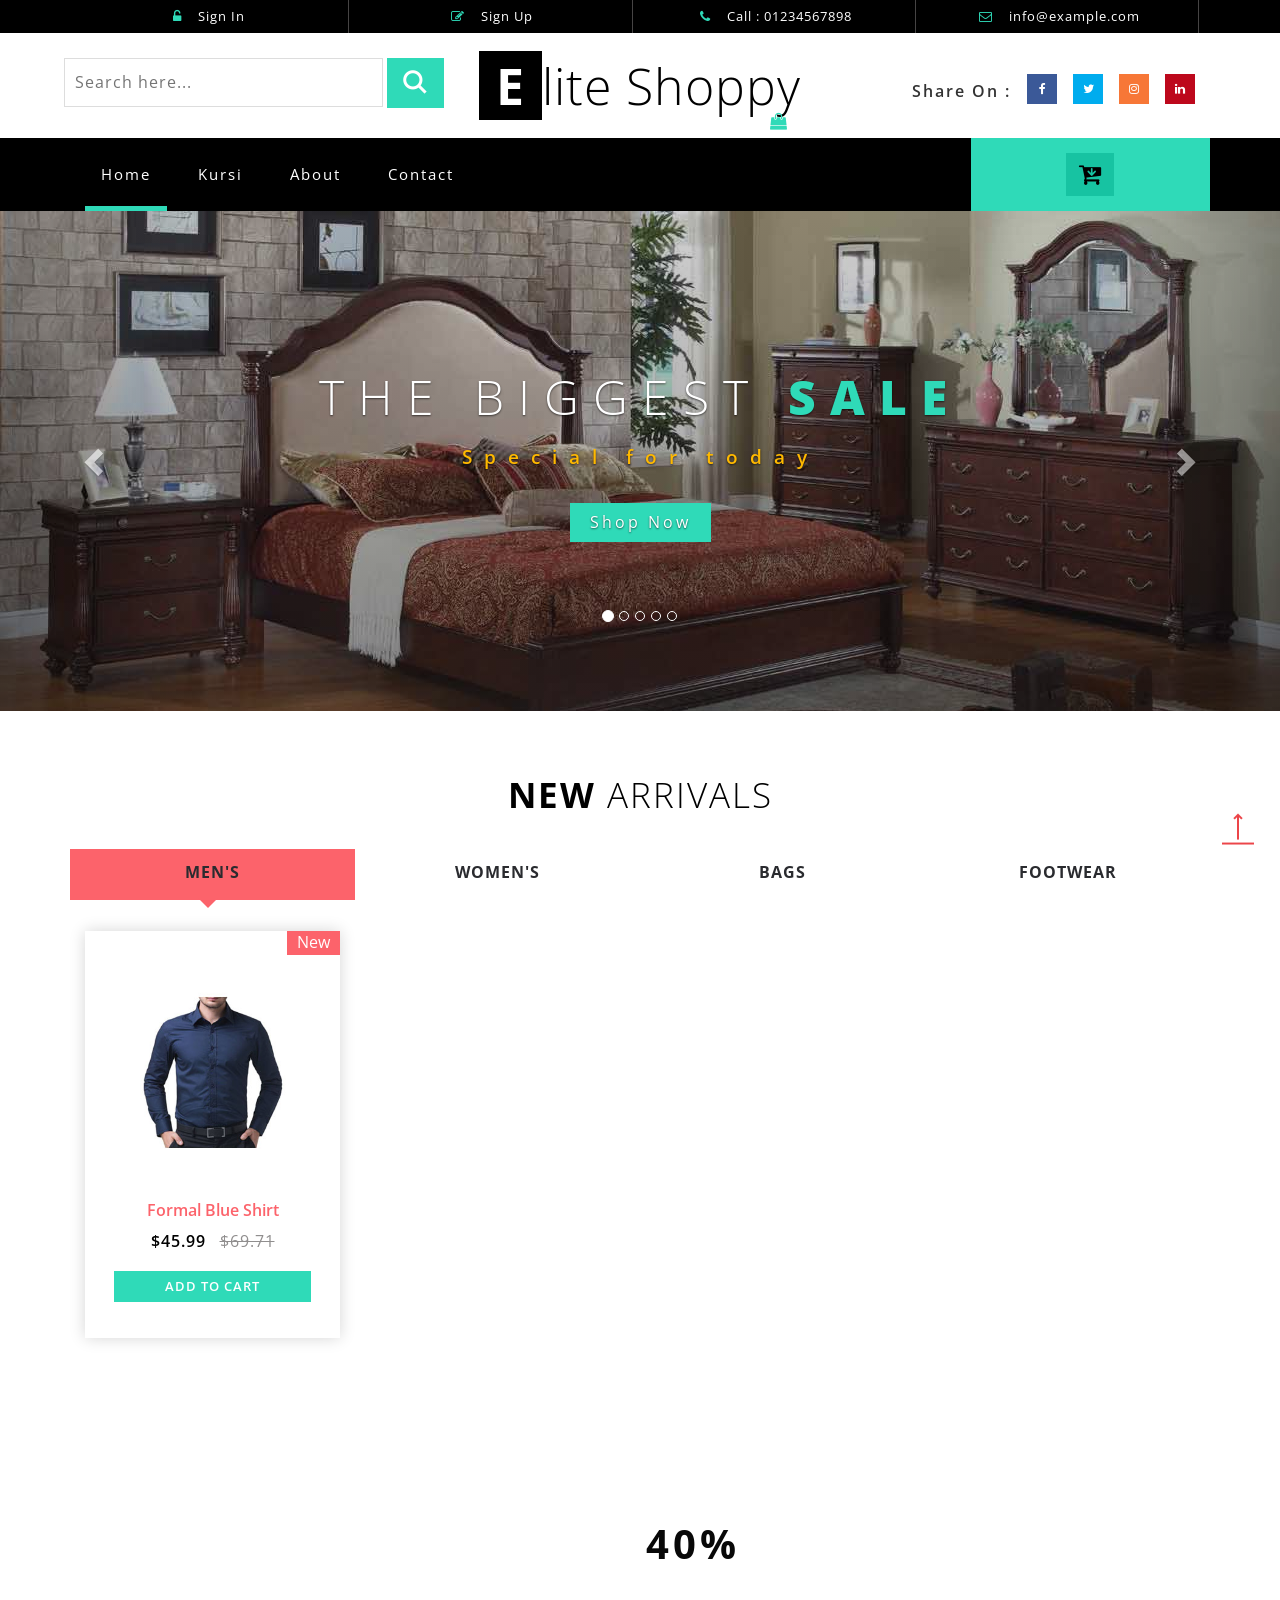
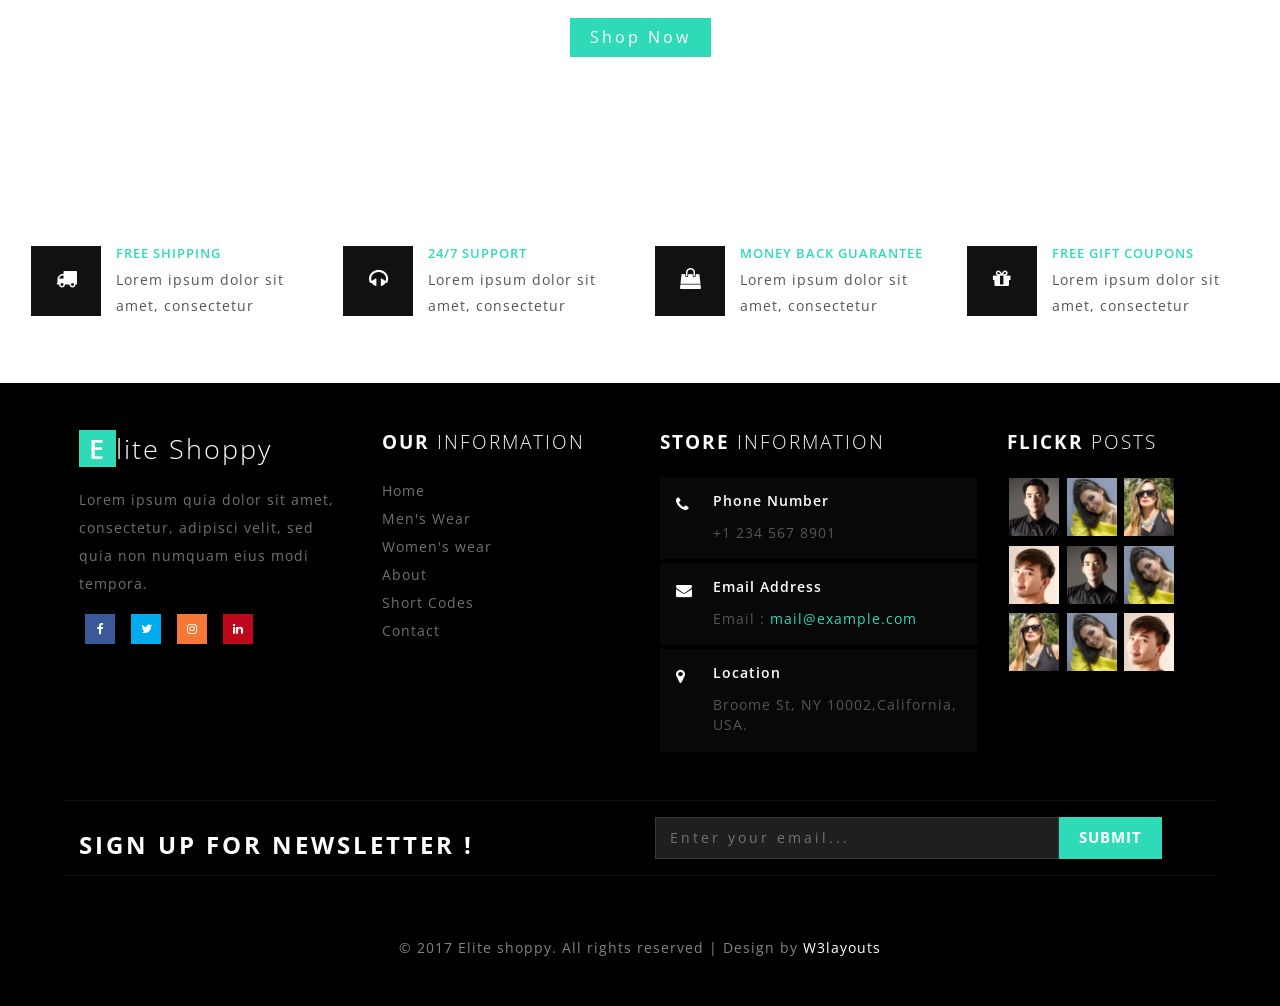
==== assets/depan/index.html @ 62bbe668 "ecommerce" ====
<!--
Author: W3layouts
Author URL: http://w3layouts.com
License: Creative Commons Attribution 3.0 Unported
License URL: http://creativecommons.org/licenses/by/3.0/
-->
<!DOCTYPE html>
<html>
<head>
<title>Elite Shoppy an Ecommerce Online Shopping Category Flat Bootstrap Responsive Website Template | Home :: w3layouts</title>
<!--/tags -->
<meta name="viewport" content="width=device-width, initial-scale=1">
<meta http-equiv="Content-Type" content="text/html; charset=utf-8" />
<meta name="keywords" content="Elite Shoppy Responsive web template, Bootstrap Web Templates, Flat Web Templates, Android Compatible web template, 
Smartphone Compatible web template, free webdesigns for Nokia, Samsung, LG, SonyEricsson, Motorola web design" />
<script type="application/x-javascript"> addEventListener("load", function() { setTimeout(hideURLbar, 0); }, false);
		function hideURLbar(){ window.scrollTo(0,1); } </script>
<!--//tags -->
<link href="css/bootstrap.css" rel="stylesheet" type="text/css" media="all" />
<link href="css/style.css" rel="stylesheet" type="text/css" media="all" />
<link href="css/font-awesome.css" rel="stylesheet"> 
<link href="css/easy-responsive-tabs.css" rel='stylesheet' type='text/css'/>
<!-- //for bootstrap working -->
<link href="//fonts.googleapis.com/css?family=Open+Sans:300,300i,400,400i,600,600i,700,700i,800" rel="stylesheet">
<link href='//fonts.googleapis.com/css?family=Lato:400,100,100italic,300,300italic,400italic,700,900,900italic,700italic' rel='stylesheet' type='text/css'>
</head>
<body>
<!-- header -->
<div class="header" id="home">
	<div class="container">
		<ul>
		    <li> <a href="#" data-toggle="modal" data-target="#myModal"><i class="fa fa-unlock-alt" aria-hidden="true"></i> Sign In </a></li>
			<li> <a href="#" data-toggle="modal" data-target="#myModal2"><i class="fa fa-pencil-square-o" aria-hidden="true"></i> Sign Up </a></li>
			<li><i class="fa fa-phone" aria-hidden="true"></i> Call : 01234567898</li>
			<li><i class="fa fa-envelope-o" aria-hidden="true"></i> <a href="mailto:info@example.com">info@example.com</a></li>
		</ul>
	</div>
</div>
<!-- //header -->
<!-- header-bot -->
<div class="header-bot">
	<div class="header-bot_inner_wthreeinfo_header_mid">
		<div class="col-md-4 header-middle">
			<form action="#" method="post">
					<input type="search" name="search" placeholder="Search here..." required="">
					<input type="submit" value=" ">
				<div class="clearfix"></div>
			</form>
		</div>
		<!-- header-bot -->
			<div class="col-md-4 logo_agile">
				<h1><a href="index.html"><span>E</span>lite Shoppy <i class="fa fa-shopping-bag top_logo_agile_bag" aria-hidden="true"></i></a></h1>
			</div>
        <!-- header-bot -->
		<div class="col-md-4 agileits-social top_content">
						<ul class="social-nav model-3d-0 footer-social w3_agile_social">
						                                   <li class="share">Share On : </li>
															<li><a href="#" class="facebook">
																  <div class="front"><i class="fa fa-facebook" aria-hidden="true"></i></div>
																  <div class="back"><i class="fa fa-facebook" aria-hidden="true"></i></div></a></li>
															<li><a href="#" class="twitter"> 
																  <div class="front"><i class="fa fa-twitter" aria-hidden="true"></i></div>
																  <div class="back"><i class="fa fa-twitter" aria-hidden="true"></i></div></a></li>
															<li><a href="#" class="instagram">
																  <div class="front"><i class="fa fa-instagram" aria-hidden="true"></i></div>
																  <div class="back"><i class="fa fa-instagram" aria-hidden="true"></i></div></a></li>
															<li><a href="#" class="pinterest">
																  <div class="front"><i class="fa fa-linkedin" aria-hidden="true"></i></div>
																  <div class="back"><i class="fa fa-linkedin" aria-hidden="true"></i></div></a></li>
														</ul>



		</div>
		<div class="clearfix"></div>
	</div>
</div>
<!-- //header-bot -->
<!-- banner -->
<div class="ban-top">
	<div class="container">
		<div class="top_nav_left">
			<nav class="navbar navbar-default">
			  <div class="container-fluid">
				<!-- Brand and toggle get grouped for better mobile display -->
				<div class="navbar-header">
				  <button type="button" class="navbar-toggle collapsed" data-toggle="collapse" data-target="#bs-example-navbar-collapse-1" aria-expanded="false">
					<span class="sr-only">Toggle navigation</span>
					<span class="icon-bar"></span>
					<span class="icon-bar"></span>
					<span class="icon-bar"></span>
				  </button>
				</div>
				<!-- Collect the nav links, forms, and other content for toggling -->
				<div class="collapse navbar-collapse menu--shylock" id="bs-example-navbar-collapse-1">
				  <ul class="nav navbar-nav menu__list">
					<li class="active menu__item menu__item--current"><a class="menu__link" href="index.html">Home <span class="sr-only">(current)</span></a></li>
					<li class=" menu__item"><a class="menu__link" href="mens.html">Kursi</a></li>
					<li class=" menu__item"><a class="menu__link" href="about.html">About</a></li>
					<li class=" menu__item"><a class="menu__link" href="contact.html">Contact</a></li>
				  </ul>
				</div>
			  </div>
			</nav>	
		</div>
		<div class="top_nav_right">
			<div class="wthreecartaits wthreecartaits2 cart cart box_1"> 
						<form action="#" method="post" class="last"> 
						<input type="hidden" name="cmd" value="_cart">
						<input type="hidden" name="display" value="1">
						<button class="w3view-cart" type="submit" name="submit" value=""><i class="fa fa-cart-arrow-down" aria-hidden="true"></i></button>
					</form>  
  
						</div>
		</div>
		<div class="clearfix"></div>
	</div>
</div>
<!-- //banner-top -->
<!-- Modal1 -->
		<div class="modal fade" id="myModal" tabindex="-1" role="dialog">
			<div class="modal-dialog">
				<!-- Modal content-->
				<div class="modal-content">
					<div class="modal-header">
						<button type="button" class="close" data-dismiss="modal">&times;</button>
					</div>
						<div class="modal-body modal-body-sub_agile">
						<div class="col-md-8 modal_body_left modal_body_left1">
						<h3 class="agileinfo_sign">Sign In <span>Now</span></h3>
									<form action="#" method="post">
							<div class="styled-input agile-styled-input-top">
								<input type="text" name="Name" required="">
								<label>Name</label>
								<span></span>
							</div>
							<div class="styled-input">
								<input type="email" name="Email" required=""> 
								<label>Email</label>
								<span></span>
							</div> 
							<input type="submit" value="Sign In">
						</form>
						  <ul class="social-nav model-3d-0 footer-social w3_agile_social top_agile_third">
															<li><a href="#" class="facebook">
																  <div class="front"><i class="fa fa-facebook" aria-hidden="true"></i></div>
																  <div class="back"><i class="fa fa-facebook" aria-hidden="true"></i></div></a></li>
															<li><a href="#" class="twitter"> 
																  <div class="front"><i class="fa fa-twitter" aria-hidden="true"></i></div>
																  <div class="back"><i class="fa fa-twitter" aria-hidden="true"></i></div></a></li>
															<li><a href="#" class="instagram">
																  <div class="front"><i class="fa fa-instagram" aria-hidden="true"></i></div>
																  <div class="back"><i class="fa fa-instagram" aria-hidden="true"></i></div></a></li>
															<li><a href="#" class="pinterest">
																  <div class="front"><i class="fa fa-linkedin" aria-hidden="true"></i></div>
																  <div class="back"><i class="fa fa-linkedin" aria-hidden="true"></i></div></a></li>
														</ul>
														<div class="clearfix"></div>
														<p><a href="#" data-toggle="modal" data-target="#myModal2" > Don't have an account?</a></p>

						</div>
						<div class="col-md-4 modal_body_right modal_body_right1">
							<img src="images/log_pic.jpg" alt=" "/>
						</div>
						<div class="clearfix"></div>
					</div>
				</div>
				<!-- //Modal content-->
			</div>
		</div>
<!-- //Modal1 -->
<!-- Modal2 -->
		<div class="modal fade" id="myModal2" tabindex="-1" role="dialog">
			<div class="modal-dialog">
				<!-- Modal content-->
				<div class="modal-content">
					<div class="modal-header">
						<button type="button" class="close" data-dismiss="modal">&times;</button>
					</div>
						<div class="modal-body modal-body-sub_agile">
						<div class="col-md-8 modal_body_left modal_body_left1">
						<h3 class="agileinfo_sign">Sign Up <span>Now</span></h3>
						 <form action="#" method="post">
							<div class="styled-input agile-styled-input-top">
								<input type="text" name="Name" required="">
								<label>Name</label>
								<span></span>
							</div>
							<div class="styled-input">
								<input type="email" name="Email" required=""> 
								<label>Email</label>
								<span></span>
							</div> 
							<div class="styled-input">
								<input type="password" name="password" required=""> 
								<label>Password</label>
								<span></span>
							</div> 
							<div class="styled-input">
								<input type="password" name="Confirm Password" required=""> 
								<label>Confirm Password</label>
								<span></span>
							</div> 
							<input type="submit" value="Sign Up">
						</form>
						  <ul class="social-nav model-3d-0 footer-social w3_agile_social top_agile_third">
															<li><a href="#" class="facebook">
																  <div class="front"><i class="fa fa-facebook" aria-hidden="true"></i></div>
																  <div class="back"><i class="fa fa-facebook" aria-hidden="true"></i></div></a></li>
															<li><a href="#" class="twitter"> 
																  <div class="front"><i class="fa fa-twitter" aria-hidden="true"></i></div>
																  <div class="back"><i class="fa fa-twitter" aria-hidden="true"></i></div></a></li>
															<li><a href="#" class="instagram">
																  <div class="front"><i class="fa fa-instagram" aria-hidden="true"></i></div>
																  <div class="back"><i class="fa fa-instagram" aria-hidden="true"></i></div></a></li>
															<li><a href="#" class="pinterest">
																  <div class="front"><i class="fa fa-linkedin" aria-hidden="true"></i></div>
																  <div class="back"><i class="fa fa-linkedin" aria-hidden="true"></i></div></a></li>
														</ul>
														<div class="clearfix"></div>
														<p><a href="#">By clicking register, I agree to your terms</a></p>

						</div>
						<div class="col-md-4 modal_body_right modal_body_right1">
							<img src="images/log_pic.jpg" alt=" "/>
						</div>
						<div class="clearfix"></div>
					</div>
				</div>
				<!-- //Modal content-->
			</div>
		</div>
<!-- //Modal2 -->

<!-- banner -->
	<div id="myCarousel" class="carousel slide" data-ride="carousel">
		<!-- Indicators -->
		<ol class="carousel-indicators">
			<li data-target="#myCarousel" data-slide-to="0" class="active"></li>
			<li data-target="#myCarousel" data-slide-to="1" class=""></li>
			<li data-target="#myCarousel" data-slide-to="2" class=""></li>
			<li data-target="#myCarousel" data-slide-to="3" class=""></li>
			<li data-target="#myCarousel" data-slide-to="4" class=""></li> 
		</ol>
		<div class="carousel-inner" role="listbox">
			<div class="item active"> 
				<div class="container">
					<div class="carousel-caption">
						<h3>The Biggest <span>Sale</span></h3>
						<p>Special for today</p>
						<a class="hvr-outline-out button2" href="mens.html">Shop Now </a>
					</div>
				</div>
			</div>
			<div class="item item2"> 
				<div class="container">
					<div class="carousel-caption">
						<h3>Summer <span>Collection</span></h3>
						<p>New Arrivals On Sale</p>
						<a class="hvr-outline-out button2" href="mens.html">Shop Now </a>
					</div>
				</div>
			</div>
			<div class="item item3"> 
				<div class="container">
					<div class="carousel-caption">
						<h3>The Biggest <span>Sale</span></h3>
						<p>Special for today</p>
						<a class="hvr-outline-out button2" href="mens.html">Shop Now </a>
					</div>
				</div>
			</div>
			<div class="item item4"> 
				<div class="container">
					<div class="carousel-caption">
						<h3>Summer <span>Collection</span></h3>
						<p>New Arrivals On Sale</p>
						<a class="hvr-outline-out button2" href="mens.html">Shop Now </a>
					</div>
				</div>
			</div>
			<div class="item item5"> 
				<div class="container">
					<div class="carousel-caption">
						<h3>The Biggest <span>Sale</span></h3>
						<p>Special for today</p>
						<a class="hvr-outline-out button2" href="mens.html">Shop Now </a>
					</div>
				</div>
			</div> 
		</div>
		<a class="left carousel-control" href="#myCarousel" role="button" data-slide="prev">
			<span class="glyphicon glyphicon-chevron-left" aria-hidden="true"></span>
			<span class="sr-only">Previous</span>
		</a>
		<a class="right carousel-control" href="#myCarousel" role="button" data-slide="next">
			<span class="glyphicon glyphicon-chevron-right" aria-hidden="true"></span>
			<span class="sr-only">Next</span>
		</a>
		<!-- The Modal -->
    </div> 

<!-- /new_arrivals --> 
	<div class="new_arrivals_agile_w3ls_info"> 
		<div class="container">
		    <h3 class="wthree_text_info">New <span>Arrivals</span></h3>		
				<div id="horizontalTab">
						<ul class="resp-tabs-list">
							<li> Men's</li>
							<li> Women's</li>
							<li> Bags</li>
							<li> Footwear</li>
						</ul>
					<div class="resp-tabs-container">
					<!--/tab_one-->
						<div class="tab1">
							<div class="col-md-3 product-men">
								<div class="men-pro-item simpleCart_shelfItem">
									<div class="men-thumb-item">
										<img src="images/m1.jpg" alt="" class="pro-image-front">
										<img src="images/m1.jpg" alt="" class="pro-image-back">
											<div class="men-cart-pro">
												<div class="inner-men-cart-pro">
													<a href="single.html" class="link-product-add-cart">Quick View</a>
												</div>
											</div>
											<span class="product-new-top">New</span>
											
									</div>
									<div class="item-info-product ">
										<h4><a href="single.html">Formal Blue Shirt</a></h4>
										<div class="info-product-price">
											<span class="item_price">$45.99</span>
											<del>$69.71</del>
										</div>
										<div class="snipcart-details top_brand_home_details item_add single-item hvr-outline-out button2">
															<form action="#" method="post">
																<fieldset>
																	<input type="hidden" name="cmd" value="_cart" />
																	<input type="hidden" name="add" value="1" />
																	<input type="hidden" name="business" value=" " />
																	<input type="hidden" name="item_name" value="Formal Blue Shirt" />
																	<input type="hidden" name="amount" value="30.99" />
																	<input type="hidden" name="discount_amount" value="1.00" />
																	<input type="hidden" name="currency_code" value="USD" />
																	<input type="hidden" name="return" value=" " />
																	<input type="hidden" name="cancel_return" value=" " />
																	<input type="submit" name="submit" value="Add to cart" class="button" />
																</fieldset>
															</form>
														</div>
																			
									</div>
								</div>
							</div>
							<div class="clearfix"></div>
						</div>
						<!--//tab_one-->
						<!--/tab_two-->
						<div class="tab2">
							 <div class="col-md-3 product-men">
								<div class="men-pro-item simpleCart_shelfItem">
									<div class="men-thumb-item">
										<img src="images/w1.jpg" alt="" class="pro-image-front">
										<img src="images/w1.jpg" alt="" class="pro-image-back">
											<div class="men-cart-pro">
												<div class="inner-men-cart-pro">
													<a href="single.html" class="link-product-add-cart">Quick View</a>
												</div>
											</div>
											<span class="product-new-top">New</span>
											
									</div>
									<div class="item-info-product ">
										<h4><a href="single.html">A-line Black Skirt</a></h4>
										<div class="info-product-price">
											<span class="item_price">$130.99</span>
											<del>$189.71</del>
										</div>
										<div class="snipcart-details top_brand_home_details item_add single-item hvr-outline-out button2">
															<form action="#" method="post">
																<fieldset>
																	<input type="hidden" name="cmd" value="_cart" />
																	<input type="hidden" name="add" value="1" />
																	<input type="hidden" name="business" value=" " />
																	<input type="hidden" name="item_name" value="A-line Black Skirt" />
																	<input type="hidden" name="amount" value="30.99" />
																	<input type="hidden" name="discount_amount" value="1.00" />
																	<input type="hidden" name="currency_code" value="USD" />
																	<input type="hidden" name="return" value=" " />
																	<input type="hidden" name="cancel_return" value=" " />
																	<input type="submit" name="submit" value="Add to cart" class="button" />
																</fieldset>
															</form>
														</div>
																			
									</div>
								</div>
							</div>
							<div class="clearfix"></div>
						</div>
					 <!--//tab_two-->
						<div class="tab3">			
						<div class="col-md-3 product-men">
								<div class="men-pro-item simpleCart_shelfItem">
									<div class="men-thumb-item">
										<img src="images/b1.jpg" alt="" class="pro-image-front">
										<img src="images/b1.jpg" alt="" class="pro-image-back">
											<div class="men-cart-pro">
												<div class="inner-men-cart-pro">
													<a href="single.html" class="link-product-add-cart">Quick View</a>
												</div>
											</div>
											<span class="product-new-top">New</span>
											
									</div>
									<div class="item-info-product ">
										<h4><a href="single.html">Laptop Messenger Bag</a></h4>
										<div class="info-product-price">
											<span class="item_price">$140.99</span>
											<del>$169.71</del>
										</div>
										<div class="snipcart-details top_brand_home_details item_add single-item hvr-outline-out button2">
															<form action="#" method="post">
																<fieldset>
																	<input type="hidden" name="cmd" value="_cart" />
																	<input type="hidden" name="add" value="1" />
																	<input type="hidden" name="business" value=" " />
																	<input type="hidden" name="item_name" value=" Laptop Messenger Bag" />
																	<input type="hidden" name="amount" value="30.99" />
																	<input type="hidden" name="discount_amount" value="1.00" />
																	<input type="hidden" name="currency_code" value="USD" />
																	<input type="hidden" name="return" value=" " />
																	<input type="hidden" name="cancel_return" value=" " />
																	<input type="submit" name="submit" value="Add to cart" class="button" />
																</fieldset>
															</form>
														</div>
																			
									</div>
								</div>
							</div>
							<div class="clearfix"></div>
						</div>
						<div class="tab4">
							<div class="col-md-3 product-men">
								<div class="men-pro-item simpleCart_shelfItem">
									<div class="men-thumb-item">
										<img src="images/s1.jpg" alt="" class="pro-image-front">
										<img src="images/s1.jpg" alt="" class="pro-image-back">
											<div class="men-cart-pro">
												<div class="inner-men-cart-pro">
													<a href="single.html" class="link-product-add-cart">Quick View</a>
												</div>
											</div>
											<span class="product-new-top">New</span>
											
									</div>
									<div class="item-info-product ">
										<h4><a href="single.html">Running Shoes</a></h4>
										<div class="info-product-price">
											<span class="item_price">$80.99</span>
											<del>$89.71</del>
										</div>
										<div class="snipcart-details top_brand_home_details item_add single-item hvr-outline-out button2">
															<form action="#" method="post">
																<fieldset>
																	<input type="hidden" name="cmd" value="_cart" />
																	<input type="hidden" name="add" value="1" />
																	<input type="hidden" name="business" value=" " />
																	<input type="hidden" name="item_name" value="Running Shoes" />
																	<input type="hidden" name="amount" value="30.99" />
																	<input type="hidden" name="discount_amount" value="1.00" />
																	<input type="hidden" name="currency_code" value="USD" />
																	<input type="hidden" name="return" value=" " />
																	<input type="hidden" name="cancel_return" value=" " />
																	<input type="submit" name="submit" value="Add to cart" class="button" />
																</fieldset>
															</form>
														</div>
																			
									</div>
								</div>
							</div>
							<div class="clearfix"></div>
						</div>
					</div>
				</div>	
			</div>
		</div>
	<!-- //new_arrivals --> 
	<!-- /we-offer -->
		<div class="sale-w3ls">
			<div class="container">
				<h6>We Offer Flat <span>40%</span> Discount</h6>
 
				<a class="hvr-outline-out button2" href="single.html">Shop Now </a>
			</div>
		</div>
	<!-- //we-offer -->
<!--/grids-->
<div class="coupons">
		<div class="coupons-grids text-center">
			<div class="w3layouts_mail_grid">
				<div class="col-md-3 w3layouts_mail_grid_left">
					<div class="w3layouts_mail_grid_left1 hvr-radial-out">
						<i class="fa fa-truck" aria-hidden="true"></i>
					</div>
					<div class="w3layouts_mail_grid_left2">
						<h3>FREE SHIPPING</h3>
						<p>Lorem ipsum dolor sit amet, consectetur</p>
					</div>
				</div>
				<div class="col-md-3 w3layouts_mail_grid_left">
					<div class="w3layouts_mail_grid_left1 hvr-radial-out">
						<i class="fa fa-headphones" aria-hidden="true"></i>
					</div>
					<div class="w3layouts_mail_grid_left2">
						<h3>24/7 SUPPORT</h3>
						<p>Lorem ipsum dolor sit amet, consectetur</p>
					</div>
				</div>
				<div class="col-md-3 w3layouts_mail_grid_left">
					<div class="w3layouts_mail_grid_left1 hvr-radial-out">
						<i class="fa fa-shopping-bag" aria-hidden="true"></i>
					</div>
					<div class="w3layouts_mail_grid_left2">
						<h3>MONEY BACK GUARANTEE</h3>
						<p>Lorem ipsum dolor sit amet, consectetur</p>
					</div>
				</div>
					<div class="col-md-3 w3layouts_mail_grid_left">
					<div class="w3layouts_mail_grid_left1 hvr-radial-out">
						<i class="fa fa-gift" aria-hidden="true"></i>
					</div>
					<div class="w3layouts_mail_grid_left2">
						<h3>FREE GIFT COUPONS</h3>
						<p>Lorem ipsum dolor sit amet, consectetur</p>
					</div>
				</div>
				<div class="clearfix"> </div>
			</div>

		</div>
</div>
<!--grids-->
<!-- footer -->
<div class="footer">
	<div class="footer_agile_inner_info_w3l">
		<div class="col-md-3 footer-left">
			<h2><a href="index.html"><span>E</span>lite Shoppy </a></h2>
			<p>Lorem ipsum quia dolor
			sit amet, consectetur, adipisci velit, sed quia non 
			numquam eius modi tempora.</p>
			<ul class="social-nav model-3d-0 footer-social w3_agile_social two">
															<li><a href="#" class="facebook">
																  <div class="front"><i class="fa fa-facebook" aria-hidden="true"></i></div>
																  <div class="back"><i class="fa fa-facebook" aria-hidden="true"></i></div></a></li>
															<li><a href="#" class="twitter"> 
																  <div class="front"><i class="fa fa-twitter" aria-hidden="true"></i></div>
																  <div class="back"><i class="fa fa-twitter" aria-hidden="true"></i></div></a></li>
															<li><a href="#" class="instagram">
																  <div class="front"><i class="fa fa-instagram" aria-hidden="true"></i></div>
																  <div class="back"><i class="fa fa-instagram" aria-hidden="true"></i></div></a></li>
															<li><a href="#" class="pinterest">
																  <div class="front"><i class="fa fa-linkedin" aria-hidden="true"></i></div>
																  <div class="back"><i class="fa fa-linkedin" aria-hidden="true"></i></div></a></li>
														</ul>
		</div>
		<div class="col-md-9 footer-right">
			<div class="sign-grds">
				<div class="col-md-4 sign-gd">
					<h4>Our <span>Information</span> </h4>
					<ul>
						<li><a href="index.html">Home</a></li>
						<li><a href="mens.html">Men's Wear</a></li>
						<li><a href="womens.html">Women's wear</a></li>
						<li><a href="about.html">About</a></li>
						<li><a href="typography.html">Short Codes</a></li>
						<li><a href="contact.html">Contact</a></li>
					</ul>
				</div>
				
				<div class="col-md-5 sign-gd-two">
					<h4>Store <span>Information</span></h4>
					<div class="w3-address">
						<div class="w3-address-grid">
							<div class="w3-address-left">
								<i class="fa fa-phone" aria-hidden="true"></i>
							</div>
							<div class="w3-address-right">
								<h6>Phone Number</h6>
								<p>+1 234 567 8901</p>
							</div>
							<div class="clearfix"> </div>
						</div>
						<div class="w3-address-grid">
							<div class="w3-address-left">
								<i class="fa fa-envelope" aria-hidden="true"></i>
							</div>
							<div class="w3-address-right">
								<h6>Email Address</h6>
								<p>Email :<a href="mailto:example@email.com"> mail@example.com</a></p>
							</div>
							<div class="clearfix"> </div>
						</div>
						<div class="w3-address-grid">
							<div class="w3-address-left">
								<i class="fa fa-map-marker" aria-hidden="true"></i>
							</div>
							<div class="w3-address-right">
								<h6>Location</h6>
								<p>Broome St, NY 10002,California, USA. 
								
								</p>
							</div>
							<div class="clearfix"> </div>
						</div>
					</div>
				</div>
				<div class="col-md-3 sign-gd flickr-post">
					<h4>Flickr <span>Posts</span></h4>
					<ul>
						<li><a href="single.html"><img src="images/t1.jpg" alt=" " class="img-responsive" /></a></li>
						<li><a href="single.html"><img src="images/t2.jpg" alt=" " class="img-responsive" /></a></li>
						<li><a href="single.html"><img src="images/t3.jpg" alt=" " class="img-responsive" /></a></li>
						<li><a href="single.html"><img src="images/t4.jpg" alt=" " class="img-responsive" /></a></li>
						<li><a href="single.html"><img src="images/t1.jpg" alt=" " class="img-responsive" /></a></li>
						<li><a href="single.html"><img src="images/t2.jpg" alt=" " class="img-responsive" /></a></li>
						<li><a href="single.html"><img src="images/t3.jpg" alt=" " class="img-responsive" /></a></li>
						<li><a href="single.html"><img src="images/t2.jpg" alt=" " class="img-responsive" /></a></li>
						<li><a href="single.html"><img src="images/t4.jpg" alt=" " class="img-responsive" /></a></li>
					</ul>
				</div>
				<div class="clearfix"></div>
			</div>
		</div>
		<div class="clearfix"></div>
			<div class="agile_newsletter_footer">
					<div class="col-sm-6 newsleft">
				<h3>SIGN UP FOR NEWSLETTER !</h3>
			</div>
			<div class="col-sm-6 newsright">
				<form action="#" method="post">
					<input type="email" placeholder="Enter your email..." name="email" required="">
					<input type="submit" value="Submit">
				</form>
			</div>

		<div class="clearfix"></div>
	</div>
		<p class="copy-right">&copy 2017 Elite shoppy. All rights reserved | Design by <a href="http://w3layouts.com/">W3layouts</a></p>
	</div>
</div>
<!-- //footer -->

<!-- login -->
			<div class="modal fade" id="myModal4" tabindex="-1" role="dialog" aria-labelledby="myModalLabel">
				<div class="modal-dialog" role="document">
					<div class="modal-content modal-info">
						<div class="modal-header">
							<button type="button" class="close" data-dismiss="modal" aria-label="Close"><span aria-hidden="true">&times;</span></button>						
						</div>
						<div class="modal-body modal-spa">
							<div class="login-grids">
								<div class="login">
									<div class="login-bottom">
										<h3>Sign up for free</h3>
										<form>
											<div class="sign-up">
												<h4>Email :</h4>
												<input type="text" value="Type here" onfocus="this.value = '';" onblur="if (this.value == '') {this.value = 'Type here';}" required="">	
											</div>
											<div class="sign-up">
												<h4>Password :</h4>
												<input type="password" value="Password" onfocus="this.value = '';" onblur="if (this.value == '') {this.value = 'Password';}" required="">
												
											</div>
											<div class="sign-up">
												<h4>Re-type Password :</h4>
												<input type="password" value="Password" onfocus="this.value = '';" onblur="if (this.value == '') {this.value = 'Password';}" required="">
												
											</div>
											<div class="sign-up">
												<input type="submit" value="REGISTER NOW" >
											</div>
											
										</form>
									</div>
									<div class="login-right">
										<h3>Sign in with your account</h3>
										<form>
											<div class="sign-in">
												<h4>Email :</h4>
												<input type="text" value="Type here" onfocus="this.value = '';" onblur="if (this.value == '') {this.value = 'Type here';}" required="">	
											</div>
											<div class="sign-in">
												<h4>Password :</h4>
												<input type="password" value="Password" onfocus="this.value = '';" onblur="if (this.value == '') {this.value = 'Password';}" required="">
												<a href="#">Forgot password?</a>
											</div>
											<div class="single-bottom">
												<input type="checkbox"  id="brand" value="">
												<label for="brand"><span></span>Remember Me.</label>
											</div>
											<div class="sign-in">
												<input type="submit" value="SIGNIN" >
											</div>
										</form>
									</div>
									<div class="clearfix"></div>
								</div>
								<p>By logging in you agree to our <a href="#">Terms and Conditions</a> and <a href="#">Privacy Policy</a></p>
							</div>
						</div>
					</div>
				</div>
			</div>
<!-- //login -->
<a href="#home" class="scroll" id="toTop" style="display: block;"> <span id="toTopHover" style="opacity: 1;"> </span></a>

<!-- js -->
<script type="text/javascript" src="js/jquery-2.1.4.min.js"></script>
<!-- //js -->
<script src="js/modernizr.custom.js"></script>
	<!-- Custom-JavaScript-File-Links --> 
	<!-- cart-js -->
	<script src="js/minicart.min.js"></script>
<script>
	// Mini Cart
	paypal.minicart.render({
		action: '#'
	});

	if (~window.location.search.indexOf('reset=true')) {
		paypal.minicart.reset();
	}
</script>

	<!-- //cart-js --> 
<!-- script for responsive tabs -->						
<script src="js/easy-responsive-tabs.js"></script>
<script>
	$(document).ready(function () {
	$('#horizontalTab').easyResponsiveTabs({
	type: 'default', //Types: default, vertical, accordion           
	width: 'auto', //auto or any width like 600px
	fit: true,   // 100% fit in a container
	closed: 'accordion', // Start closed if in accordion view
	activate: function(event) { // Callback function if tab is switched
	var $tab = $(this);
	var $info = $('#tabInfo');
	var $name = $('span', $info);
	$name.text($tab.text());
	$info.show();
	}
	});
	$('#verticalTab').easyResponsiveTabs({
	type: 'vertical',
	width: 'auto',
	fit: true
	});
	});
</script>
<!-- //script for responsive tabs -->		
<!-- stats -->
	<script src="js/jquery.waypoints.min.js"></script>
	<script src="js/jquery.countup.js"></script>
	<script>
		$('.counter').countUp();
	</script>
<!-- //stats -->
<!-- start-smoth-scrolling -->
<script type="text/javascript" src="js/move-top.js"></script>
<script type="text/javascript" src="js/jquery.easing.min.js"></script>
<script type="text/javascript">
	jQuery(document).ready(function($) {
		$(".scroll").click(function(event){		
			event.preventDefault();
			$('html,body').animate({scrollTop:$(this.hash).offset().top},1000);
		});
	});
</script>
<!-- here stars scrolling icon -->
	<script type="text/javascript">
		$(document).ready(function() {
			/*
				var defaults = {
				containerID: 'toTop', // fading element id
				containerHoverID: 'toTopHover', // fading element hover id
				scrollSpeed: 1200,
				easingType: 'linear' 
				};
			*/
								
			$().UItoTop({ easingType: 'easeOutQuart' });
								
			});
	</script>
<!-- //here ends scrolling icon -->


<!-- for bootstrap working -->
<script type="text/javascript" src="js/bootstrap.js"></script>
</body>
</html>
---- assets/depan/css/style.css ----
/*--
Author: W3layouts
Author URL: http://w3layouts.com
License: Creative Commons Attribution 3.0 Unported
License URL: http://creativecommons.org/licenses/by/3.0/
--*/
html, body{
	margin:0;
	font-size: 100%;
	background: #fff;
	font-family: 'Open Sans', sans-serif;
}
body a {
	text-decoration:none;
	transition:0.5s all;
	-webkit-transition:0.5s all;
	-moz-transition:0.5s all;
	-o-transition:0.5s all;
	-ms-transition:0.5s all;
}
a:hover{
 text-decoration:none;
}
input[type="button"],input[type="submit"]{
	transition:0.5s all;
	-webkit-transition:0.5s all;
	-moz-transition:0.5s all;
	-o-transition:0.5s all;
	-ms-transition:0.5s all;
}

h1,h2,h3,h4,h5,h6{
	margin:0;
font-family: 'Open Sans', sans-serif;
}	
p{
	margin:0;
	letter-spacing:1px;
	font-size: 0.9em;
}
ul{
	margin:0;
	padding:0;
}
label{
	margin:0;
}
/*-- header --*/
.header {
    background: #000;
}
.header ul li {
    display: inline-block;
    width: 24.5%;
    text-align: center;
    color: #fff;
    font-size: 13px;
    padding: 7px 0;
    letter-spacing: 1px;
    border-right: 1px solid #464444;
}
.header ul li a {
     color: #fff;
    text-decoration: none;
}
.header ul li i {
    margin-right: 12px;
    top: 2px;
    color: #2fdab8;
}
.header-right {
    text-align: right;
}
.header-left{
    text-align: left;	
}
.header-bot_inner_wthreeinfo_header_mid {
    margin: 0 auto;
    width: 90%;
}
/*-- //header --*/
.social-nav {
    padding: 0;
    list-style: none;
    display: inline-block;
    margin: 1em 0 0;
    float: right;
}
.social-nav li {
    display: inline-block;
    margin: 0 6px;
}
.social-nav a {
    display: inline-block;
    float: none;
    width: 30px;
    height: 30px;
    text-decoration: none;
    cursor: pointer;
    text-align: center;
    line-height: 30px;
    background: #000;
    position: relative;
    -webkit-transition: 0.5s;
    -moz-transition: 0.5s;
    -o-transition: 0.5s;
    transition: 0.5s;
}
.model-3d-0 a {
    background:#5C5B5B;
    -webkit-transform-style: preserve-3d;
    -moz-transform-style: preserve-3d;
    -ms-transform-style: preserve-3d;
    -o-transform-style: preserve-3d;
    transform-style: preserve-3d;
}
.model-3d-0 .front, .model-3d-0 .back {
    width: 30px;
    height: 30px;
    position: absolute;
    top: 0;
    left: 0;
    -webkit-transform: translateZ(18px);
    -moz-transform: translateZ(18px);
    -ms-transform: translateZ(18px);
    -o-transform: translateZ(18px);
    transform: translateZ(18px);
    -webkit-backface-visibility: visible;
    -moz-backface-visibility: visible;
    -ms-backface-visibility: visible;
    -o-backface-visibility: visible;
    backface-visibility: visible;
	color:#212121;
	font-size:12px;
}
.model-3d-0 .back {
    -webkit-transform: rotateX(90deg) translateZ(18px);
    -moz-transform: rotateX(90deg) translateZ(18px);
    -ms-transform: rotateX(90deg) translateZ(18px);
    -o-transform: rotateX(90deg) translateZ(18px);
    transform: rotateX(90deg) translateZ(18px);
    -webkit-backface-visibility: hidden;
    -moz-backface-visibility: hidden;
    -ms-backface-visibility: hidden;
    -o-backface-visibility: hidden;
    backface-visibility: hidden;
}
a.twitter .front {
    background: #00acee;
}
a.facebook .front {
    background: #3b5998;
}
a.instagram .front {
    background: #f77737;
}
a.pinterest .front {
    background: #bd081c;
}
.twitter .back,.facebook .back,.instagram .back,.pinterest .back{
    background:#fff;
}
.model-3d-0 a:hover {
    -webkit-transform: rotateX(-90deg);
    -moz-transform: rotateX(-90deg);
    -ms-transform: rotateX(-90deg);
    -o-transform: rotateX(-90deg);
    transform: rotateX(-90deg);
}
.model-3d-0 a:hover .back {
    -webkit-backface-visibility: visible;
    -moz-backface-visibility: visible;
    -ms-backface-visibility: visible;
    -o-backface-visibility: visible;
    backface-visibility: visible;
}
.w3_agile_social .front i{
	color: #fff;
    font-size: 12px;
}
.w3_agile_social .back i{
	color: #000;
    font-size: 12px;
}
.w3ls_team_grid img {
    background: #e4e3e3;
    padding: 7px;
}
/*--social icons--*/
/* Brand Colours */
.facebook{
    background: #3b5998;
}
.twitter{
    background: #00acee;
}
.google-plus{
	background:#dd4b39;
}
.rss{
	background:#f26522;
}
.social-icon-w3-agile {
    width: 25%;
    float: left;
    text-align: center;
    padding:1.5em 0;
}
.social-icon-w3-agile i {
    color: #fff;
    font-size:28px;
}
.social-agileinfo a:hover {
    opacity: 0.8;
}
li.share {
    vertical-align: super;
    font-size: 1em;
    font-weight: 600;
    letter-spacing: 2px;
}
/*--social-icons--*/
.logo_agile {
    text-align: center;
}
.logo_agile span {
    background: #000;
    padding: 0 17px;
    font-weight: bold;
    color: #fff;
}
.logo_agile h1 a {
    font-weight: 300;
    color: #000;
    letter-spacing: 1px;
    font-size: 1.5em;
	position:relative;
}
.logo_agile h1 a:hover {
  text-decoration:none;
}
i.fa.fa-shopping-bag.top_logo_agile_bag {
    position: absolute;
    font-size: 17px;
    top: 66px;
    right: 14px;
    color: #2fdab8;
}

/*-- header-bot --*/
.header-left img {
    width: 73%;
}
.header-bot {
    padding: 25px 0;
}
.header-middle form input[type="search"] {
    outline: none;
    border: none;
    width: 87%;
    padding: 12px 10px;
    color: #848484;
    font-size: 16px;
    border: 1px solid #ddd;
	letter-spacing:1px;
}
.header-middle form input[type="submit"]{
    background: url(../images/search.png) no-repeat 4px 0px #2fdab8;
    width: 11%;
    height: 50px;
    border: none;
    padding: 0;
    border: none;
    outline: none;
}
.search {
    float: left;
    width: 57%;
}
.section_room{
    float: left;
    width: 33%;	
}
.sear-sub{
    float: right;
    width: 10%;		
}
.header-middle {
	padding:0;
}
.header-right ul {
    margin-top: 20px;
}
.section_room select option {
    line-height: 1.8em;
}
/* Icons */
.footer-bottom a {

}

/* pop-up text */
.footer-bottom a span {
    color: #fff;
    position: absolute;
    bottom: 0;
    width: 19%;
    left: 59px;
    text-align: center;
    right: -25px;
    padding: 2px 0px;
    font-size: 1em;
    border-radius: 2px;
    background: #2fdab8;
    visibility: hidden;
    opacity: 0;
    -o-transition: all .5s cubic-bezier(0.68, -0.55, 0.265, 1.55);
    -webkit-transition: all .5s cubic-bezier(0.68, -0.55, 0.265, 1.55);
    -moz-transition: all .5s cubic-bezier(0.68, -0.55, 0.265, 1.55);
    transition: all .5s cubic-bezier(0.68, -0.55, 0.265, 1.55);
}

/* pop-up text arrow */

.footer-bottom a span:before {
    content: '';
    width: 0;
    height: 0;
    border-left: 5px solid transparent;
    border-right: 5px solid transparent;
    border-top: 5px solid #2fdab8;
    position: absolute;
    bottom: -4px;
    left: 21px;
}
.footer-bottom a:hover span {
    bottom: 41px;
    visibility: visible;
    opacity: 1;
}

/*-- //header-bot --*/
/*-- banner-top --*/
.ban-top{
	background:#000;
    padding: 0px 0;
}
.dropdown-menu.columns-3 {
    min-width: 700px;
    padding: 30px 30px;
}
.multi-gd-img img{
	width:100%;
}
/*-- nav-bar --*/
.navbar-default {
    background: none;
    border: none;
    min-height: inherit;
    margin: 0;
    float: left;
}
.navbar-default .navbar-nav > .active > a, .navbar-default .navbar-nav > .active > a:hover, .navbar-default .navbar-nav > .active > a:focus {
    background: none;
}
.navbar-default .navbar-nav > .open > a, .navbar-default .navbar-nav > .open > a:hover, .navbar-default .navbar-nav > .open > a:focus {
    color: #555;
    background: none;
}
.navbar-nav > li {
    margin: 0 15px 0 0;
}
.navbar-nav > li > a {
    padding: 26px 16px;
}
.navbar-collapse {
    padding-right: 0;
    padding-left: 0;
}
.navbar-nav > li > a {
    line-height: inherit;
}

/*-- //nav-bar --*/
/* Common styles for all menus */

.menu__list {
	position: relative;
	display: -webkit-flex;
	display: flex;
	-webkit-flex-wrap: wrap;
	flex-wrap: wrap;
	margin: 0;
	padding: 0;
	list-style: none;
}

.menu__item {
	display: block;
	margin: 0em 0;
}

.menu__link {
	font-size: 1.05em;
	font-weight: bold;
	display: block;
	padding: 1em;
	cursor: pointer;
	-webkit-user-select: none;
	-moz-user-select: none;
	-ms-user-select: none;
	user-select: none;
	-webkit-touch-callout: none;
	-khtml-user-select: none;
	-webkit-tap-highlight-color: rgba(0, 0, 0, 0);
}

.menu__link:hover,
.menu__link:focus {
	outline: none;
}

/* Individual styles */
.menu--shylock .menu__link {
	position: relative;
    margin: 0;
	color: #b5b5b5;
	-webkit-transition: color 0.4s;
	transition: color 0.4s;
}

.menu--shylock .menu__item--current .menu__link,
.menu--shylock .menu__item--current .menu__link:hover,
.menu--shylock .menu__item--current .menu__link:focus {
	color: #d94f5c;
}

.menu--shylock .menu__item--current .menu__link::after,
.menu--shylock .menu__item--current .menu__link::before {
	-webkit-transform: scale3d(1, 1, 1);
	transform: scale3d(1, 1, 1);
}

.menu--shylock .menu__item--current .menu__link::before {
	-webkit-transition-delay: 0s;
	transition-delay: 0s;
}

.menu--shylock .menu__link:hover,
.menu--shylock .menu__link:focus {
	color: #b5b5b5;
}

.menu--shylock .menu__link:hover::before,
.menu--shylock .menu__link:focus::before {
	-webkit-transform: scale3d(1, 1, 1);
	transform: scale3d(1, 1, 1);
	-webkit-transition-delay: 0s;
	transition-delay: 0s;
}

.menu--shylock .menu__link::before,
.menu--shylock .menu__link::after {
	content: '';
	position: absolute;
	bottom: 0px;
	left: 0;
	width: 100%;
	height: 5px;
	-webkit-transform: scale3d(0, 1, 1);
	transform: scale3d(0, 1, 1);
	-webkit-transform-origin: center left;
	transform-origin: center left;
	-webkit-transition: transform 0.4s cubic-bezier(0.22, 0.61, 0.36, 1);
	transition: transform 0.4s cubic-bezier(0.22, 0.61, 0.36, 1);
}

.menu--shylock .menu__link::before {
	background: #2fdab8;
	-webkit-transition-delay: 0.4s;
	transition-delay: 0.4s;
}

.menu--shylock .menu__link::after {
	background: #2fdab8;
}
a.menu__link {
    color: #fff !important;
    font-size: 15px;
    font-weight: normal;
letter-spacing: 2px;
}
.agile_short_dropdown {
    border-radius: 0;
    background: #ffffff;
    text-align: center;
	padding:0;
	border: none;
}
.agile_short_dropdown li a{
	text-transform:uppercase;
	color:#212121;
	font-size:13px;
	font-weight:600;
	padding: .8em 0;
	border-bottom: 1px solid #ececef;
}
.agile_short_dropdown > li > a:hover{
    color: #fff;
    text-decoration: none;
    background-color: #2fdab8;
}
/*-- //left nav --*/
.top_nav_right {
    float: right;
    width: 21%;
}
.box_1 {
    background: #2fdab8;
    padding: 15px 22px;
    text-align: center;
}
.box_1 h3 {
    color: #fff;
    font-size: 1em;
    margin: 0;
	text-decoration:none;
    margin: 0 0 7px 0;
}
.total i {
    top: 2px;
    left: -5px;
}

.box_1 p {
	margin: 0;
    color: #999;
    font-size: 14px;
}
a.simpleCart_empty {
    color: #fff;
    font-size: 13px;
    text-decoration: none;
    text-align: center;
    display: block;
}
.header-right ul li a:hover {
    transform: rotateY(360deg);
}
/*-- //banner-top --*/
.carousel-caption {
    position: inherit;
    min-height:500px!important;
    padding-top:10em;
}
/*-- banner --*/  
.carousel .item{    
	background:-webkit-linear-gradient(rgba(23, 22, 23, 0.2), rgba(23, 22, 23, 0.5)), url(../images/banner1.jpg) no-repeat;
	background:-moz-linear-gradient(rgba(23, 22, 23, 0.2), rgba(23, 22, 23, 0.5)), url(../images/banner1.jpg) no-repeat;
	background:-ms-linear-gradient(rgba(23, 22, 23, 0.2), rgba(23, 22, 23, 0.5)), url(../images/banner1.jpg) no-repeat; 
	background:linear-gradient(rgba(23, 22, 23, 0.2), rgba(23, 22, 23, 0.5)), url(../images/banner1.jpg) no-repeat;
	background-size:cover;	 
}
.carousel .item.item2{   
	background:-webkit-linear-gradient(rgba(23, 22, 23, 0.2), rgba(23, 22, 23, 0.5)), url(../images/banner2.jpg) no-repeat;
	background:-moz-linear-gradient(rgba(23, 22, 23, 0.2), rgba(23, 22, 23, 0.5)), url(../images/banner2.jpg) no-repeat;
	background:-ms-linear-gradient(rgba(23, 22, 23, 0.2), rgba(23, 22, 23, 0.5)), url(../images/banner2.jpg) no-repeat; 
	background:linear-gradient(rgba(23, 22, 23, 0.2), rgba(23, 22, 23, 0.5)), url(../images/banner2.jpg) no-repeat;
	background-size:cover;	
}   
.carousel .item.item3{   
	background:-webkit-linear-gradient(rgba(23, 22, 23, 0.2), rgba(23, 22, 23, 0.5)), url(../images/banner3.jpg) no-repeat;
	background:-moz-linear-gradient(rgba(23, 22, 23, 0.2), rgba(23, 22, 23, 0.5)), url(../images/banner3.jpg) no-repeat;
	background:-ms-linear-gradient(rgba(23, 22, 23, 0.2), rgba(23, 22, 23, 0.5)), url(../images/banner3.jpg) no-repeat; 
	background:linear-gradient(rgba(23, 22, 23, 0.2), rgba(23, 22, 23, 0.5)), url(../images/banner3.jpg) no-repeat;
	background-size:cover;	 
}   
.carousel .item.item4{        
	background:-webkit-linear-gradient(rgba(23, 22, 23, 0.2), rgba(23, 22, 23, 0.5)), url(../images/banner4.jpg) no-repeat;
	background:-moz-linear-gradient(rgba(23, 22, 23, 0.2), rgba(23, 22, 23, 0.5)), url(../images/banner4.jpg) no-repeat;
	background:-ms-linear-gradient(rgba(23, 22, 23, 0.2), rgba(23, 22, 23, 0.5)), url(../images/banner4.jpg) no-repeat;
	background:linear-gradient(rgba(23, 22, 23, 0.2), rgba(23, 22, 23, 0.5)), url(../images/banner4.jpg) no-repeat;
	background-size:cover; 
}  
.carousel .item.item5{    
	background:-webkit-linear-gradient(rgba(23, 22, 23, 0.2), rgba(23, 22, 23, 0.5)), url(../images/banner5.jpg) no-repeat;
	background:-moz-linear-gradient(rgba(23, 22, 23, 0.2), rgba(23, 22, 23, 0.5)), url(../images/banner5.jpg) no-repeat;
	background:-ms-linear-gradient(rgba(23, 22, 23, 0.2), rgba(23, 22, 23, 0.5)), url(../images/banner5.jpg) no-repeat;
	background:linear-gradient(rgba(23, 22, 23, 0.2), rgba(23, 22, 23, 0.5)), url(../images/banner5.jpg) no-repeat;
	background-size:cover; 
}  

.carousel-caption h2, .carousel-caption h3 {
    font-size: 3em;
    font-weight: 300;
    letter-spacing: 14px;
    text-transform: uppercase;
} 
.carousel-caption h2 span, .carousel-caption h3 span{
    font-weight: 800;
    color: #2fdab8;
}
.carousel-caption p {
    letter-spacing: 12px;
    font-size: 1.2em;
    font-weight: 600;
    color: #ffb900;
    margin-top: 1em;
}
.carousel-caption a {
    color: #fff;
    letter-spacing: 3px;
    padding: 8px 20px;
    margin-top: 2em;
}
.codes{
	padding:5em 0; 
	background:#fff; 
}
.codes.agileitsbg2 {
    background: #E74C3C;
	background-image:-webkit-linear-gradient(#ff9d2f, #ff6126);
	background-image:-moz-linear-gradient(#ff9d2f, #ff6126);
	background-image:-ms-linear-gradient(#ff9d2f, #ff6126);
	background-image: linear-gradient(#ff9d2f, #ff6126); 
    padding-bottom: 10em;
}
.codes.agileitsbg3 {
    background: #3498DB;  
    padding-bottom: 10em;
}
.codes.agileitsbg4 {
    background: #2ECC71 ; 
    padding-bottom: 10em;
}
.carousel.slide.grid_3.grid_4 {  
    border-top: 10px solid #3ACFD5;
    border-bottom: 10px solid #3a4ed5;
    -webkit-box-sizing: border-box;
    -moz-box-sizing: border-box;
    box-sizing: border-box;
    background-position: 0 0, 100% 0;
    background-repeat: no-repeat;
    -webkit-background-size: 10px 100%;
    -moz-background-size: 10px 100%;
    background-size: 10px 100%;
    background-image: url([data-uri]Ã¢â‚¬Â¦0iMSIgaGVpZ2h0PSIxIiBmaWxsPSJ1cmwoI2xlc3NoYXQtZ2VuZXJhdGVkKSIgLz48L3N2Zz4=),url([data-uri]Ã¢â‚¬Â¦0iMSIgaGVpZ2h0PSIxIiBmaWxsPSJ1cmwoI2xlc3NoYXQtZ2VuZXJhdGVkKSIgLz48L3N2Zz4=);
    background-image: -webkit-linear-gradient(top, #3acfd5 0%, #3a4ed5 100%), -webkit-linear-gradient(top, #3acfd5 0%, #3a4ed5 100%);
    background-image: -moz-linear-gradient(top, #3acfd5 0%, #3a4ed5 100%), -moz-linear-gradient(top, #3acfd5 0%, #3a4ed5 100%);
    background-image: -o-linear-gradient(top, #3acfd5 0%, #3a4ed5 100%), -o-linear-gradient(top, #3acfd5 0%, #3a4ed5 100%);
    background-image: linear-gradient(to bottom, #3acfd5 0%, #3a4ed5 100%), linear-gradient(to bottom, #3acfd5 0%, #3a4ed5 100%);
}
.carousel-indicators {
    bottom: 8%;
}
/*-- banner --*/
/*-- //banner-bottom --*/
/* Common style */
.grid figure {
	position: relative;
    overflow: hidden;
    background:#000000;
    text-align: center;
}

.grid figure img {
	position: relative;
	display: block;
	opacity: 0.8;
}

.grid figure figcaption {
	padding: 2em;
    -webkit-backface-visibility: hidden;
    backface-visibility: hidden;
}

.grid figure figcaption::before,
.grid figure figcaption::after {
	pointer-events: none;
}

.grid figure figcaption{
	position: absolute;
	top: 0;
	left: 0;
	width: 100%;
	height: 100%;
}

.grid figure h3 {
	word-spacing: -0.15em;
	font-weight: 300;
}

.grid figure h3 span {
	font-weight: 800;
    color: #e71f30;
}

.grid figure p {
    letter-spacing: 12px;
    color: #fff;
    line-height: 2em;
    font-size: 1.1em;
}

figure.effect-roxy img {
	max-width: none;
	width: -webkit-calc(100% + 60px);
	width: calc(100% + 60px);
	width: -moz-calc(100% + 60px);
	width: -o-calc(100% + 60px);
	width: -ms-calc(100% + 60px);
	-webkit-transition: opacity 0.35s, -webkit-transform 0.35s;
	transition: opacity 0.35s, transform 0.35s;
	-webkit-transform: translate3d(-50px,0,0);
	transform: translate3d(-50px,0,0);
	-moz-transform: translate3d(-50px,0,0);
	-o-transform: translate3d(-50px,0,0);
	-ms-transform: translate3d(-50px,0,0);
}

figure.effect-roxy figcaption::before {
	position: absolute;
	top: 30px;
	right: 30px;
	bottom: 30px;
	left: 30px;
    border: 4px solid #fff;
	content: '';
	opacity: 0;
	-webkit-transition: opacity 0.35s, -webkit-transform 0.35s;
	transition: opacity 0.35s, transform 0.35s;
	-webkit-transform: translate3d(-20px,0,0);
	transform: translate3d(-20px,0,0);
	-ms-transform: translate3d(-20px,0,0);
	-moz-transform: translate3d(-20px,0,0);
	-o-transform: translate3d(-20px,0,0);
}

figure.effect-roxy figcaption {
    padding: 3em;
    text-align: right;
    border: 13px solid rgba(255, 255, 255, 0.15);
}

figure.effect-roxy h3 {
    padding: 1.5em 0 .5em;
    font-size: 1.7em;
    color: #fff;
    text-transform: uppercase;
    letter-spacing: 5px;
}
figure.effect-roxy p {
	opacity: 0;
	-webkit-transition: opacity 0.35s, -webkit-transform 0.35s;
	transition: opacity 0.35s, transform 0.35s;
	-webkit-transform: translate3d(-10px,0,0);
	transform: translate3d(-10px,0,0);
}

figure.effect-roxy:hover img,.agileinfo_banner_bottom_grid_three_left:hover img{
	opacity: 0.7;
	-webkit-transform: translate3d(0,0,0);
	transform: translate3d(0,0,0);
}

figure.effect-roxy:hover figcaption::before,
figure.effect-roxy:hover p,.agileinfo_banner_bottom_grid_three_left:hover figcaption::before,
.agileinfo_banner_bottom_grid_three_left:hover p{
	opacity: 1;
	-webkit-transform: translate3d(0,0,0);
	transform: translate3d(0,0,0);
}

.wthree_banner_bottom_grid_three_left1 {
    width: 49.5%;
    float: left;
}
.banner_bottom_agile_info {
    padding: 5em 0;
}
.banner_bottom_agile_info.team {
    background: #f5f5f5;
}
/*-- //banner-bottom --*/
/*-- footer --*/
.footer{
    padding: 4em 0;
    background: #000;
}
.footer_agile_inner_info_w3l {
    width: 90%;
    margin: 0 auto;
}
ul.social-nav.model-3d-0.footer-social.w3_agile_social.two {
    float: none;
}
.footer-left p{
    color: #737070;
    line-height: 2em;
    font-size: 14px;
    margin-top: 22px;
}
.newsright input[type="email"] {
    outline: none;
    width: 100%;
    padding: 10px 14px;
    color: #848484;
    font-size: 14px;
    border: 1px solid #3a3939;
    width: 74%;
    letter-spacing: 3px;
    background: #1f1f1f;
}
.newsright input[type="submit"]{
    border: none;
    padding: 10px 20px 11px;
    font-size: 15px;
    outline: none;
    text-transform: uppercase;
    margin: 0 0 0 -4px;
    font-weight: 700;
    letter-spacing: 1px;
	background: #2fdab8;
	color:#fff;
}
.newsright input[type="submit"]:hover{
    background: #fff;
    color: #000;
}
.newsleft h3 {
    font-size: 24px;
    margin-top: 15px;
    color: #fff;
    letter-spacing: 3px;
    font-weight: 700;
}
.sign-gd h4,.sign-gd-two h4 {
    color: #fff;
    font-size: 1.2em;
    margin-bottom: 25px;
    text-transform: uppercase;
    font-weight: 700;
    letter-spacing: 2px;
}
.sign-gd h4 span,.sign-gd-two h4 span{
  font-weight:300;
}
.sign-gd ul li,.sign-gd-two ul li {
    color: #848484;
    line-height: 2em;
    font-size: 14px;
	list-style-type:none;
}
.sign-gd ul li a,.sign-gd-two ul li a{
    color: #737070;
    letter-spacing: 1px;
}
.sign-gd ul li a:hover,.sign-gd-two ul li a:hover{
    color: #2fdab8;	
}
.w3ls-post-grid:nth-child(2){
	margin:1em 0;
}
.w3-address-grid{
    background: #080808;
    padding: 1em;
}
.w3-address-left{
	float:left;
	width:10%;
}
.w3-address-left i.fa.fa-phone,.w3-address-left i.fa.fa-envelope,.w3-address-left i.fa.fa-map-marker{
    color: #FFFFFF;
    font-size: 1em;
}
.w3-address-right{
	float: right;
    width: 87%;
}
.w3-address-right h6{
    color: #FFFFFF;
    font-size: 0.9em;
    margin: 0;
    font-weight: 600;
    letter-spacing: 1px;
}
.w3-address-right p{
    margin: 1em 0 0 0;
    font-size: .9em;
    color: #565656;
}
.w3-address-right p a{
    color: #2fdab8;
    text-decoration: none;
}
.w3-address-right p a:hover{
	color:#b5b5b5;
}
.w3-address-right p span{
	display:block;
	margin:.5em 0;
}
.w3-address-grid:nth-child(2){
    margin: 0.2em 0;
}
.flickr-post ul li{
	display:inline-block;
	margin:5px 5px;
}
.flickr-post ul li {
    display: inline-block;
    margin: 1% 1%;
    width: 28%;
}
p.copy-right {
    color: #848484;
    text-align: center;
    margin-top: 62px;
    font-size: 14px;
}
p.copy-right a{
    color: #ffffff;
	text-decoration:none;
}
p.copy-right a:hover{
color: #2fdab8;	
}
.footer-left h2 a {
    font-size: 0.9em;
    color: #fff;
    font-weight: 300;
    letter-spacing: 2px;
}
.footer-left h2 a span {
    padding: 0 10px;
    background: #2fdab8;
    font-weight: 600;
}
/*-- //footer --*/
.multi-gd-img.multi-gd-text h4 {
    position: absolute;
    top: 50%;
    left: 30%;
    font-size: 2em;
    color: #fff;
    font-weight: 300;
    letter-spacing: 10px;
}
.multi-gd-img.multi-gd-text h4  span{
    font-weight:700;
	color:#2fdab8;
}
.multi-gd-img.multi-gd-text {
    padding: 0;
}
.styled-input.agile-styled-input-top {
    margin-top: 0;
} 
.address-grid {
    padding: 1em 0em 0 0em;
}
.contact-form {
    background: #181919;
    padding: 5em 3em;
}
.contact input[type="text"], .contact input[type="email"], .contact textarea {
    font-size: 15px;
    letter-spacing: 1px;
    color: #fff;
    padding: 0.5em 1em;
    border: 0;
    width: 100%;
    border-bottom: 1px solid #dcdcdc;
    background: none;
    -webkit-appearance: none;
    outline: none;
}
.contact textarea { 
	min-height: 8em;
    resize: none;
} 
/*-- input-effect --*/
.styled-input input:focus ~ label, .styled-input input:valid ~ label,.styled-input textarea:focus ~ label ,.styled-input textarea:valid ~ label{
    font-size: .9em;
    color: #2fdab8;
    top: -1.3em;
    -webkit-transition: all 0.125s;
	-moz-transition: all 0.125s; 
	-o-transition: all 0.125s;
	-ms-transition: all 0.125s;
    transition: all 0.125s;
}
.styled-input {
	width:100%;
	margin: 2em 0 1em;
	position: relative;
}
.styled-input label {
	color: #555;
    padding: 0.5em 0em;
    position: absolute;
    top: 0;
    left: 0;
    -webkit-transition: all 0.3s;
    -moz-transition: all 0.3s;
    transition: all 0.3s;
    pointer-events: none;
    font-weight: 400;
    font-size: 14px;
	letter-spacing:1px;
    display: block;
    line-height: 1em;
}
.styled-input input ~ span, .styled-input textarea ~ span {
    display: block;
    width: 0;
    height: 2px;
    background: rgb(39, 39, 39);
    position: absolute;
    bottom: 0;
    left: 0;
    -webkit-transition: all 0.125s;
    -moz-transition: all 0.125s;
    transition: all 0.125s;
}
.styled-input textarea ~ span { 
    bottom: 5px; 
}
.styled-input input:focus.styled-input textarea:focus { 
	outline: 0; 
} 
.styled-input input:focus ~ span,.styled-input textarea:focus ~ span {
	width: 100%;
	-webkit-transition: all 0.075s;
	-moz-transition: all 0.075s;  
	transition: all 0.075s; 
} 
.white-w3ls{
	color:#fff!important;
}
.modal-body-sub {
    padding:2em !important;
}
.modal-title {
    font-size: 1.1em;
    color: #212121;
    text-transform: uppercase;
    font-weight: 700;
    padding-left: 1em;
    letter-spacing: 2px;
}
.modal-body.modal-body-sub_agile input[type="text"],.modal-body.modal-body-sub_agile input[type="email"],.modal-body.modal-body-sub_agile input[type="password"] {
    font-size: 14px;
    letter-spacing: 1px;
    color: #777;
    padding: 0.5em 1em 0.5em 0;
    border: 0;
    width: 100%;
    border-bottom: 1px solid #dcdcdc;
    background: none;
    -webkit-appearance: none;
    outline: none;
}
h3.agileinfo_sign {
    font-size: 1.2em;
    font-weight: 700;
    text-transform: uppercase;
    letter-spacing: 1px;
    margin-bottom: 2em;
}
.modal_body_right.modal_body_right1 {
    padding: 0;
}
h3.agileinfo_sign span {
font-weight:300;
}

.modal-body.modal-body-sub_agile ::-webkit-input-placeholder{
	color:#212121 !important;
}
.modal-body.modal-body-sub_agile input[type="submit"]{
    border: none;
    padding: 10px 40px 10px;
    font-size: 14px;
    outline: none;
    text-transform: uppercase;
    margin: 0 0 0 -4px;
    font-weight: 700;
    letter-spacing: 1px;
	background:#111;
    color: #fff;
}
.modal-body.modal-body-sub_agile input[type="submit"]:hover{
   background: #2fdab8;
}
.modal_body_right.modal_body_right1 img {
    width: 100%;
}
ul.social-nav.model-3d-0.footer-social.w3_agile_social.top_agile_third {
    float: left;
}
.modal-body.modal-body-sub_agile p a {
    font-size: 0.875em;
    color: #212121;
    letter-spacing: 1px;
}
.modal-body.modal-body-sub_agile p {
    font-size: 0.85em;
    font-weight: 600;
    line-height: 2em;
    color: #000;
}
ul.social-nav.model-3d-0.footer-social.w3_agile_social.top_agile_third {
    margin: 2em 0 0.5em 0;
}
.modal_body_left.modal_body_left1 {
  padding-left:0;
}
.modal-body.modal-body-sub_agile {
    padding: 0 1em 2em 2em;
    margin-top: 1em;
}
.modal-content.top_w3lform_agile {
    padding: 2em 0;
    border-radius: 0;
}
button.close.top_wthree_agile {
    margin: -34px 0 0 0;
    color: #000;
}
.bb-middle-agileits-w3layouts.forth.grid {
    margin-top: 0.95em;
}

/*-- schedule-bottom --*/
.schedule-bottom {
    background: #2fdab8;
}
.agileits_schedule_bottom_right,.agileinfo_schedule_bottom_left {
    padding: 0;
}
.agileinfo_schedule_bottom_left img{
	width:100%;
}
.w3ls_schedule_bottom_right_grid{
    padding: 3em 2em;
    background: #fff;
    margin: 6.5em 0 0;
    width: 90%;
    box-shadow: 5px 0px 10px #19a98c;

}
.w3ls_schedule_bottom_right_grid h3{
    text-transform: uppercase;
    font-size: 1.4em;
    color: #212121;
    letter-spacing: 2px;
    font-weight: 700;
}
.w3ls_schedule_bottom_right_grid h3 span{
	color:#fc636b;
}
.w3ls_schedule_bottom_right_grid p{
	margin:1em 0 2em;
    color: #545454;
	line-height:2em;
}
.w3l_schedule_bottom_right_grid1{
	text-align:center;
}
.w3l_schedule_bottom_right_grid1 i{
    font-size: 1.5em;
    color: #2fdab8;
    display: block;
	
}
.w3l_schedule_bottom_right_grid1 h4{
	margin: 1em 0;
    color: #212121;
    text-transform: uppercase;
    font-size: 1em;
	letter-spacing: 2px;
}
.w3l_schedule_bottom_right_grid1 h5{
	font-size:2em;
	color:#212121;
	font-weight:600;
}
h3.wthree_text_info {
    font-size: 2.5em;
    font-weight: 700;
    text-align: center;
    letter-spacing: 2px;
    color: #000;
    margin-bottom: 1em;
    text-transform: uppercase;
}
h3.wthree_text_info span{
  font-weight:300;
}
/*-- //schedule-bottom --*/
/*-- new_arrivals --*/
.new_arrivals{
	padding:90px 0;
}
.new_arrivals h3{
	color:#000;
	font-size:36px;
	text-align:center;
	text-transform:uppercase;
	margin-bottom:30px;
}
.new_arrivals h3 span{
	color:#2fdab8;
}
.new_arrivals p{
	color:#848484;
	font-size:16px;
	text-align:center;
}
.new-gd-left{
position:relative;
}
.new-gd-left img{
	width:100%;
}
.new_grids{
	margin-top:55px;
}
.wed-brand h5 {
    margin: 20px 0;
    color: #000;
    font-size: 23px;
    text-align: center;
}
.wed-brand h4{
	font-size:23px;
	text-align:center;
	color:#000;
	text-transform:uppercase;

}

.wed-brand {
    position: absolute;
    top: 28%;
    left: 12%;
}
/* Outline Out */
.hvr-outline-out {
  display: inline-block;
  vertical-align: middle;
  -webkit-transform: translateZ(0);
  transform: translateZ(0);
  box-shadow: 0 0 1px rgba(0, 0, 0, 0);
  -webkit-backface-visibility: hidden;
  backface-visibility: hidden;
  -moz-osx-font-smoothing: grayscale;
  position: relative;
  background: #2fdab8;
}
.hvr-outline-out:before {
  content: '';
  position: absolute;
  border: #2fdab8 solid 4px;
  top: 0;
  right: 0;
  bottom: 0;
  left: 0;
  -webkit-transition-duration: 0.3s;
  transition-duration: 0.3s;
  -webkit-transition-property: top, right, bottom, left;
  transition-property: top, right, bottom, left;
}
.hvr-outline-out:hover:before,.hvr-outline-out:focus:before,.hvr-outline-out:active:before {
  top: -8px;
  right: -8px;
  bottom: -8px;
  left: -8px;
}
.wed-brand p i {
    text-decoration: line-through;
}
.wed-brand p {
    font-size: 21px;
    color: #000;
    text-align: center;
}
.wed-brand p a{
    color: #fff;
    padding: 9px 0px;
    display: block;
    text-transform: uppercase;
    margin: 25px auto 0;
    font-size: 16px;
    width: 50%;
	text-decoration:none;
}
.wed-brandtwo h4{
    font-size: 20px;
    text-align: center;
    color: #fff;
    text-transform: uppercase;
    margin-bottom: 25px;
}
.wed-brandtwo {
    position: absolute;
    top: 36%;
    left: 20%;
}
.wed-brandtwo p {
    font-size: 45px;
    color: #fff;
    text-align: center;
    text-transform: uppercase;
}
.new-gd-middle img {
    width: 100%;
}
.new-levis {
    border: 1px solid #D2D2D2;
    background: #fff;
    padding: 45px 28px;
}
.mid-text {
    float: left;
    width: 48%;
    margin: 0 5%;
}
.mid-text h4 {
    font-size: 22px;
    text-transform: uppercase;
    line-height: 1.5em;
	margin-bottom:15px;
}
.mid-text h4 span{
	display:block;
}
.mid-img {
    float: left;
    width: 35%;
    margin: 13% 3% 0;
}
.mid-text a {
    font-size: 16px;
    color: #fff;
    padding: 8px 18px;
}
.new-levis:nth-child(2) {
    margin-top: 35px;
}
.product-men img {
    width: 100%;
}
/*-- //new_arrivals --*/
/*-- Shopping-Cart-PopUp --*/
/*-- cart --*/
.product_list_header {
    float: right;
}
.snipcart-details {
    text-align: center;
	margin:0.5em auto 1em;
    width:77%;
}
.btn-danger.my-cart-btn:focus {
    outline: none;
}
.snipcart-details input.button {
    font-size: 13px;
    color: #fff;
    background: #2fdab8;
    text-decoration: none;
    position: relative;
    border: none;
    border-radius: 0;
    width: 100%;
    text-transform: uppercase;
    padding: .5em 0;
    outline: none;
    letter-spacing: 1px;
    font-weight: 600;
}
.agile_top_brand_left_grid:hover .snipcart-details input.button,.snipcart-details input.button:hover{
    background:#2fdab8;
}
.product_list_header input.button {
    color: #fff;
    font-size: 14px;
    outline: none;
    text-transform: capitalize;
    padding: .5em 2.5em .5em 1em;
    border: 1px solid #fe9126;
    margin: .35em 0 0;
    background: url(../images/cart.png) no-repeat 116px 9px;
}
#PPMiniCart form {
    width: 590px !important;
	padding: 10px 20px 40px !important;
	max-height:450px !important;
}
#PPMiniCart ul {
    width: 548px !important;
}
#PPMiniCart .minicart-item a {
    color: #212121 !important;
    font-size: 1em;
    display: block;
    margin-bottom: .5em;
    text-transform: capitalize;
}
#PPMiniCart .minicart-item {
    min-height:60px !important;
}
#PPMiniCart .minicart-attributes li {
    color: #999;
}
#PPMiniCart .minicart-remove {
    background: #3399cc !important;
    border: 1px solid #3399cc !important;
	opacity: 1 !important;
	outline:none;
}
#PPMiniCart .minicart-submit {
    display: none;
}
#PPMiniCart .minicart-submit:hover{
	background:#fe9126 !important;
	border-color: #5b951a !important;
}
#PPMiniCart .minicart-subtotal {
    padding-left: 25px !important;
	bottom: -17px !important;
}
#PPMiniCart {
    left: 44% !important;
}
.minicart-showing #PPMiniCart form{
    overflow-x: hidden;
    overflow-y: auto;
}
#PPMiniCart .minicart-footer {
    position: relative;
	width: 80%;
}
.product-men {
    margin: top;
    margin-top: 2em;
}
button.w3view-cart {
    outline: none;
    border: none;
    background: #17c3a2;
    width: 48px;
    height: 43px;
    font-size: 24px;
    color: #000;
}
/*-- //cart --*/
/*-- effect --*/
.men-pro-item {
    position: relative;
    box-shadow: 0px 0px 15px 0px #D6D6D6;
    padding-bottom: 20px;
}
.men-thumb-item {
    position: relative;
}
.item-info-product {
    text-align: center;
    margin: 20px 0 0;
}
.men-thumb-item::before {
    width: 100%;
    height: 100%;
    position: absolute;
    top: 0;
    left: 0;
    content: "";
    opacity: 0;
    z-index: 9;
    visibility: hidden;
    transition: all 0.5s ease-out 0s;
}
.men-thumb-item .pro-image-front {
    opacity: 1;
    visibility: visible;
}
.men-thumb-item img {
    transition: all 0.5s ease-out 0s;
}
.pro-image-back {
    transform: rotateY(180deg);
    opacity: 0;
    visibility: hidden;
    position: absolute;
    top: 0;
    left: 0;
}
.men-thumb-item img {
    transition: all 0.5s ease-out 0s;
}
.men-cart-pro {
    bottom: 0;
    left: 0;
    margin: auto;
    opacity: 0;
    overflow: hidden;
    position: absolute;
    right: 0;
    text-align: center;
    top: 0;
    transition: all 0.5s ease-out 0s;
    visibility: hidden;
    z-index: 10;
}
.product-new-top {
    background:#fc636b none repeat scroll 0 0;
    color: #fff;
    display: inline-block;
    right: 0;
    padding: 0 10px 1px;
    position: absolute;
    top: 0;
    z-index:99;
}
.inner-men-cart-pro {
    height: 100%;
    position: relative;
    width: 100%;
    transition: all 0.5s ease-out 0s;
}
.inner-men-cart-pro ul {
    left: 0;
    margin: -60px 0 0;
    padding: 0;
    position: absolute;
    top: 45%;
    width: 100%;
    transition: all 0.5s ease-out 0s;
}
.inner-men-cart-pro .link-product-add-cart {
    width: 100%;
    bottom: -40px;
    left: 0;
    position: absolute;
    transition: all 0.5s ease-out 0s;
}
.link-product-add-cart {
    background:#000 none repeat scroll 0 0;
    color: #fff;
    display: inline-block;
    height: 40px;
    line-height: 40px;
    text-transform: uppercase;
    transition: all 0.5s ease-out 0s;
}
.inner-men-cart-pro > ul > li {
    display: inline-block;
}
.inner-men-cart-pro ul li a {
    color: #fff;
    transition: all 0.5s ease-out 0s;
    display: block;
    width: 40px;
    height: 40px;
    text-align: center;
}
.men-thumb-item:hover {
    cursor: pointer;
}
.men-thumb-item:hover::before {
    opacity: 1;
    visibility: visible;
}
.men-thumb-item:hover .pro-image-front {
    transform: rotateY(180deg);
    opacity: 0;
    visibility: hidden;
}
.men-thumb-item:hover .pro-image-back {
    transform: rotateY(0deg);
    opacity: 1;
    visibility: visible;
    background: #f7f7f7;
}
.men-thumb-item img {
    transition: all 0.5s ease-out 0s;
    padding: 52px 50px 20px;
}
.men-thumb-item:hover .men-cart-pro {
    opacity: 1;
    visibility: visible;
}
.men-thumb-item:hover .inner-men-cart-pro ul {
    margin: 20px 0 0;
}
.inner-men-cart-pro ul li a:hover {
    background: #ffc229 none repeat scroll 0 0;
}
.inner-men-cart-pro .link-product-add-cart {
    width: 100%;
    top: 0;
    left: 0;
    position: absolute;
    transition: all 0.5s ease-out 0s;
}
.men-thumb-item:hover .inner-men-cart-pro .link-product-add-cart {
    top: 83.5%;
}
.link-product-add-cart:hover {
    background: #2fdab8 none repeat scroll 0 0;
    color: #fff;
}
/*-- //effect --*/
.item-info-product h4 a {
    font-size: 0.9em;
    color: #fc636b;
    text-decoration: none;
    font-weight: 600;
}
.info-product-price {
   margin: 10px 0;
}
.info-product-price span {
    color: #000;
    font-size: 1em;
    font-weight: 600;
    letter-spacing: 1px;
}
.info-product-price del {
	color: #908e8e;
    margin-left: 10px;
    letter-spacing: 1px;
}
.yes-marg{
	margin-top:30px;
}
a.single-item{
	color:#fff;
    font-size: 16px;
    padding: 3px 14px;
	text-decoration:none;
}
.occasion-cart {
    width: 30%;
}
/*-- /sale --*/
   .sale-w3ls {
    background: url(../images/banner3.jpg)no-repeat 0px 0px;
    background-attachment: fixed;
    background-size: cover;
	-webkit-background-size: cover;
	-o-background-size: cover;
	-moz-background-size: cover;
	-ms-background-size: cover;
	min-height:380px;
}
.sale-w3ls h6 {
    font-size: 3em;
    text-align: center;
    letter-spacing: 5px;
    color: #fff;
    font-weight: 700;
    padding-top: 2em;
    margin-bottom: 0.5em;
}
.sale-w3ls {
    text-align: center;
}
.sale-w3ls a {
     color: #fff;
    letter-spacing: 3px;
    padding: 8px 20px;
    margin-top: 2em;
}
.sale-w3ls h6 span {
    color: #080808;
}
/*-- //sale --*/
/*-- login --*/
.modal-header {
    border-bottom: none;
}
.login-right h3 ,.login-bottom h3{
    color: #2fdab8;
    font-size: 22px;
    margin-bottom: 23px;
}
.sign-in a {
    font-size: 12px;
    color: #A9A9A9;
    text-decoration: none;
}
.sign-in a:hover{
    color: #2fdab8;	
}
.single-bottom input[type="checkbox"] {
  display: none;
}
.single-bottom input[type="checkbox"]+label {
    position: relative;
    padding-left: 31px;
    border: none;
    outline: none;
    font-size: 14px;
    color: #A9A8A8;
	font-weight:normal;
}
.single-bottom input[type="checkbox"]+label span:first-child {
	width: 14px;
    height: 14px;
    display: inline-block;
    border:2px solid #2fdab8;
    position: absolute;
    left: 0;
    top: 4px;
}
.single-bottom input[type="checkbox"]:checked+label span:first-child:before {
  content: "";
  background:url(../images/mark1.png)no-repeat;
  position: absolute;
  left: -1px;
  top: -1px;
  font-size: 10px;
  width:16px;
  height:16px;
  }
.single-bottom {
    margin:14px 0 22px;
}
.login-grids p{
	font-size:14px;
	text-align:center;
	margin-top:30px;
	color:#000;
}
.login-grids p a {
    color: #000;
    text-decoration: none;
}
.login-grids p a:hover{
    color: #2fdab8;	
}
/*-- //login --*/
/*-- navigation --*/
ul.multi-column-dropdown li {
    list-style-type: none;
    line-height: 2.5em;
}
ul.multi-column-dropdown li a {
    text-decoration:none;
    font-size: 0.9em;
    color: #545454;
    letter-spacing: 1px;
}
ul.multi-column-dropdown li a:hover{
	color:#2fdab8;
}
.col-sm-3.multi-gd-img {
    padding: 0;
}
.col-sm-6.multi-gd-img1 {
	padding-right:20px;
	padding-left:10px;
}
.multi-gd-img img,.multi-gd-img1 img {
    box-shadow: 0px 0px 7px 0px #AFAFAF;
}
/*-- //navigation --*/
.multi-gd-text a {
    display: block;
    position: relative;
}
.multi-gd-text a:hover::before {
    width: 100%;
    height: 100%;
}
.multi-gd-text a::before {
    background: rgba(0,0,0,0.1);
    position: absolute;
    right: 0;
    top: 0;
    width: 0;
    height: 0;
    transition: all 0.5s ease-out 0s;
    z-index: 99;
    content: "";
}
.multi-gd-text img {
    height: auto;
    width: 100%;
}
.multi-gd-text a:hover::after {
    width: 100%;
    height: 100%;
}
.multi-gd-text a::after {
    background: rgba(0,0,0,0.1);
    position: absolute;
    bottom: 0;
    left: 0;
    width: 0;
    height: 0;
    transition: all 0.5s ease-out 0s;
    z-index: 99;
    content: "";
}
/*-- coupons --*/
.coupons,.banner-bootom-w3-agileits,.new_arrivals_agile_w3ls_info{
   padding:4em 0;
}
.w3layouts_mail_grid {
    padding: 0 1em;
}
.w3layouts_mail_grid_left1{
	float: left;
    width: 70px;
    height: 70px;
    text-align: center;
}
.w3layouts_mail_grid_left1 i{
	font-size: 1.3em;
    color: #fff;
    line-height: 3.2em;
}
.w3layouts_mail_grid_left2{
	float:right;
	width:70%;
	    text-align: left;
}
.w3layouts_mail_grid_left2 h3{
    font-size: 0.9em;
    color: #2fdab8;
    margin: 0em 0 0.5em;
    text-transform: uppercase;
    letter-spacing: 1px;
    font-weight: 600;
}
.w3layouts_mail_grid_left2 a{
	text-decoration:none;
	color: #545454;
	font-size:14px;
}
.w3layouts_mail_grid_left2 a:hover{
	color:#212121;
}
.w3layouts_mail_grid_left2 p{
color: #545454;
    font-size: 0.9em;
    line-height: 1.8em;
}
.agile_newsletter_footer {
    border-top: 1px solid #101010;
    border-bottom: 1px solid #101010;
    padding: 1em 0;
    margin-top: 3em;
}
/* Radial Out */
.hvr-radial-out {
  display: inline-block;
  vertical-align: middle;
  -webkit-transform: perspective(1px) translateZ(0);
  transform: perspective(1px) translateZ(0);
  box-shadow: 0 0 1px transparent;
  position: relative;
  overflow: hidden;
  background: #111;
  -webkit-transition-property: color;
  transition-property: color;
  -webkit-transition-duration: 0.3s;
  transition-duration: 0.3s;
}
.hvr-radial-out:before {
  content: "";
  position: absolute;
  z-index: -1;
  top: 0;
  left: 0;
  right: 0;
  bottom: 0;
  background:#2fdab8;
  -webkit-transform: scale(0);
  transform: scale(0);
  -webkit-transition-property: transform;
  transition-property: transform;
  -webkit-transition-duration: 0.3s;
  transition-duration: 0.3s;
  -webkit-transition-timing-function: ease-out;
  transition-timing-function: ease-out;
}
.hvr-radial-out:hover, .hvr-radial-out:focus, .hvr-radial-out:active {
  color: white;
}
.hvr-radial-out:hover:before, .hvr-radial-out:focus:before, .hvr-radial-out:active:before,.w3layouts_mail_grid_left:hover .hvr-radial-out:before{
  -webkit-transform: scale(2);
  transform: scale(2);
}
/*-- //coupons --*/
/*-- /about --*/
.page-head_agile_info_w3l {
    background: url(../images/inner1.jpg) no-repeat center;
    background-size: cover;
    -webkit-background-size: cover;
    -o-background-size: cover;
    -ms-background-size: cover;
    -moz-background-size: cover;
    min-height: 200px;
    padding-top:50px;
}
.page-head_agile_info_w3l h3 {
    color: #fff;
    text-align: center;
    text-transform: uppercase;
    font-size:3em;
	font-weight:700;
	letter-spacing:2px;
}
.page-head_agile_info_w3l h3  span{
 font-weight:300;
}
ul.w3_short li {
    display: inline-block;
    text-transform: uppercase;
    color: #fff;
	font-size:0.9em;
	font-weight:600;
	letter-spacing:1px;
}
ul.w3_short li a {
    color: #2fdab8;
    text-decoration: none;
}
.services-breadcrumb {
    padding: 0;
    background: none;
    text-align: center;
}
.services-breadcrumb ul li i {
    padding: 0 1.5em;
}
ul.w3_short {
    text-align: left;
    padding-top: 2.5em;
}

.agile_ab_w3ls_info {
    margin-bottom: 3em;
}
.agile_ab_w3ls_info h5{
    text-transform: uppercase;
    font-size:2em;
    color: #212121;
    letter-spacing: 2px;
    font-weight: 700;
	margin-bottom:1.5em;
}
.agile_ab_w3ls_info h5 span{
 font-weight:300;
}
.agile_ab_w3ls_info p{
    margin: 1em 0 2em;
    color: #545454;
    line-height: 2em;
}
/*--//about--*/
/*-- /contact --*/
h3.tittle {
    color: #2fdab8;
    font-size:2em;
    text-align: center;
    text-transform: uppercase;
    margin: 0px 0 50px;
	
}
.contact-w3-agile1 iframe {
     width: 100%;
    height:350px;
    outline: none;
    border: none;
}
.map {
    -webkit-filter: grayscale(100%);
    -moz-filter: grayscale(100%);
    -ms-filter: grayscale(100%);
    -o-filter: grayscale(100%);
    filter: grayscale(100%);
}
.contact-grid-agile-w3 i {
    color: #fff;
    font-size: 33px;
}
.contact-grid-agile-w3 {
    background: #171616;
    text-align: center;
    width: 32%;
    padding: 2em 1em;
}
.contact-grid-agile-w3:nth-child(2) {
  margin:0 1%;
}
.contact-grid-agile-w3 h4 {
    color: #2fdab8;
    font-size: 1.3em;
    margin: 20px 0;
    letter-spacing: 1px;
    font-weight: 700;
    text-transform: uppercase;
}
.contact-grid-agile-w3 p {
    color: #fff;
    font-size: 14px;
    line-height: 2em;
}
.contact-grid-agile-w3 p a{
    color: #fff;
	text-decoration:none;
}
.contact-grid-agile-w3 p span {
   display:block;	
}
.mail-agileits-w3layouts i {
    color: #0e0e0e;
    font-size: 23px;
    float: left;
    width: 70px;
    height: 70px;
    border: 2px solid #ddd;
    text-align: center;
    line-height: 67px;
}
.mail-agileits-w3layouts {
    margin-top: 3em;
}
.contact-right a:hover {
    color: #2fdab8;
}
.contact-right span, .contact-right a {
    font-size: 15px;
    text-decoration: none;
    color: #555;
    outline: none;
}
.contact-right {
    padding-left: 2em;
    float: left;
}
.contact-form input[type="text"], .contact-form input[type="email"], .contact-form textarea {
    font-size: 15px;
    letter-spacing: 1px;
    color: #fff;
    padding: 0.5em 1em;
    border: 0;
    width: 100%;
    border-bottom: 1px solid #dcdcdc;
    background: none;
    -webkit-appearance: none;
    outline: none;
}
.contact-form input[type="submit"] {
    border: none;
    padding: 0.8em 2.5em;
    font-size: 15px;
    outline: none;
    text-transform: uppercase;
    font-weight: 700;
    letter-spacing: 1px;
    background: #2fdab8;
    color: #fff;
}
.contact-right p {
    text-transform: uppercase;
    font-weight: 700;
    color: #2fdab8;
    font-size: 1em;
    letter-spacing: 2px;
	margin-bottom: 0.5em;
}
.contact-right span {
    color: #545454;
    font-size: 0.9em;
    line-height: 1.8em;
	letter-spacing: 1px;
}
.address-grid h4,h4.white-w3ls {
    font-weight: 700;
    font-size: 2em;
    text-transform: uppercase;
    color: #181919;
	letter-spacing:1px;
}
.address-grid h4 span,h4.white-w3ls span{
  font-weight:300;
}
h4.white-w3ls {
  color:#fff;
  margin-bottom:1em;
}
ul.social-nav.model-3d-0.footer-social.w3_agile_social.two.contact {
    margin-top: 3em;
}
/*-- icons --*/
.grid_3.grid_4.w3_agileits_icons_page {
    margin: 0;
}
ul.bs-glyphicons-list li:hover {
    background: #000;
    transition: 0.5s all;
    -webkit-transition: 0.5s all;
    -o-transition: 0.5s all;
    -ms-transition: 0.5s all;
    -moz-transition: 0.5s all;
}
ul.bs-glyphicons-list li:hover span {
    color: #fff;
}
.codes a {
    color: #555;
}
.row.fontawesome-icon-list {
    margin: 0;
}
.icon-box {
    padding: 8px 15px;
    background:rgba(149, 149, 149, 0.18);
    margin: 1em 0 1em 0;
    border: 5px solid #ffffff;
    text-align: left;
    -moz-box-sizing: border-box;
    -webkit-box-sizing: border-box;
    box-sizing: border-box;
    font-size: 13px;
    transition: 0.5s all;
    -webkit-transition: 0.5s all;
    -o-transition: 0.5s all;
    -ms-transition: 0.5s all;
    -moz-transition: 0.5s all;
    cursor: pointer;
} 
.icon-box:hover {
    background: #000;
	transition:0.5s all;
	-webkit-transition:0.5s all;
	-o-transition:0.5s all;
	-ms-transition:0.5s all;
	-moz-transition:0.5s all;
}
.icon-box:hover i.fa {
	color:#fff !important;
}
.icon-box:hover a.agile-icon {
	color:#fff !important;
}
.codes .bs-glyphicons li {
    float: left;
    width: 12.5%;
    height: 115px;
    padding: 10px; 
    line-height: 1.4;
    text-align: center;  
    font-size: 12px;
    list-style-type: none;	
}
.codes .bs-glyphicons .glyphicon {
    margin-top: 5px;
    margin-bottom: 10px;
    font-size: 24px;
}
.codes .glyphicon {
    position: relative;
    top: 1px;
    display: inline-block;
    font-family: 'Glyphicons Halflings';
    font-style: normal;
    font-weight: 400;
    line-height: 1;
    -webkit-font-smoothing: antialiased;
    -moz-osx-font-smoothing: grayscale;
	color: #777;
} 
.codes .bs-glyphicons .glyphicon-class {
    display: block;
    text-align: center;
    word-wrap: break-word;
}
h3.icon-subheading {
    font-size: 25px;
    color: #2fdab8 !important;
    margin: 30px 0 15px;
    font-weight: 700
}
h3.agileits-icons-title {
    text-align: center;
    font-size: 35px;
    color: #000;
    font-weight: 300;
}
.icons a {
    color: #555;
}
.icon-box i {
    margin-right: 10px !important;
    font-size: 20px !important;
    color: #282a2b !important;
}
.bs-glyphicons li {
    float: left;
    width: 18%;
    height: 115px;
    padding: 10px;
    line-height: 1.4;
    text-align: center;
    font-size: 12px;
    list-style-type: none;
    background:rgba(149, 149, 149, 0.18);
    margin: 1%;
	cursor: pointer;
}
.bs-glyphicons .glyphicon {
    margin-top: 5px;
    margin-bottom: 10px;
    font-size: 24px;
	color: #282a2b;
}
.icon-box.glyphicon {
    position: relative;
    top: 1px;
    display: inline-block;
    font-family: 'Glyphicons Halflings';
    font-style: normal;
    font-weight: 400;
    line-height: 1;
    -webkit-font-smoothing: antialiased;
    -moz-osx-font-smoothing: grayscale;
	color: #777;
} 
.bs-glyphicons .glyphicon-class {
    display: block;
    text-align: center;
    word-wrap: break-word;
}
@media (max-width:1080px){
	.icon-box {
		width:33.33%;
	}
}
@media (max-width:991px){
	h3.agileits-icons-title {
		font-size: 28px;
	}
	h3.icon-subheading {
		font-size: 22px;
	}
	.icon-box {
		width: 50%;
		float: left;
	}
}
@media (max-width:768px){
	h3.agileits-icons-title {
		font-size: 28px;
	}
	h3.icon-subheading {
		font-size: 25px;
	}
	.row {
		margin-right: 0;
		margin-left: 0;
	}
	.icon-box {
		margin: 0;
	}
}
@media (max-width: 640px){
	.icon-box {
		float: left;
		width: 50%;
	}
	h3.icon-subheading {
		font-size: 22px;
	}
	.grid_3.grid_4.w3_agileits_icons_page {
		margin-top: 0;
	}
}
@media (max-width:568px){
	.icon-box {
		float: left;
		width: 100%;
	}
}
@media (max-width: 480px){
	.bs-glyphicons li {
		width: 31%;
	}
	h3.agileits-icons-title {
		font-size: 25px;
	}
	h3.icon-subheading {
		font-size: 19px;
	}
}
@media (max-width: 414px){
	h3.agileits-icons-title {
		font-size: 23px;
	}
	h3.icon-subheading {
		font-size: 18px;
	}
	.bs-glyphicons li {
		width: 31.33%;
	}
}
@media (max-width: 384px){
	.icon-box {
		float: none;
		width: 100%;
	}
}
@media (max-width: 375px){
	.w3_agileits_icons_page {
		margin:0 !important;
	}
}
/*-- //icons --*/
/*--Typography--*/
.well {
    font-weight: 300;
    font-size: 14px;
}
.list-group-item {
    font-weight: 300;
    font-size: 14px;
}
li.list-group-item1 {
    font-size: 14px;
    font-weight: 300;
}
.typo p {
    margin: 0;
    font-size: 14px;
    font-weight: 300;
}
.show-grid [class^=col-] {
    background: #fff;
	text-align: center;
	margin-bottom: 10px;
	line-height: 2em;
	border: 10px solid #f0f0f0;
}
.show-grid [class*="col-"]:hover {
	background: #e0e0e0;
}
.grid_3{
	margin-bottom:2em;
}
.xs h3, h3.m_1{
	color:#000;
	font-size:1.7em;
	font-weight:300;
	margin-bottom: 1em;
}
.grid_3 p{
color: #545454;
	font-size: 0.85em;
	margin-bottom: 1em;
	font-weight: 300;
}
.grid_4{
	background:none;
	margin-top:50px;
}
.label {
	font-weight: 300 !important;
	border-radius:4px;
}  
.grid_5{
	background:none;
	padding:2em 0;
}
.grid_5 h3, .grid_5 h2, .grid_5 h1, .grid_5 h4, .grid_5 h5, h3.hdg, h3.bars {
    margin-bottom:1em;
    color:#2fdab8;
    font-weight:700;
}
.table > thead > tr > th, .table > tbody > tr > th, .table > tfoot > tr > th, .table > thead > tr > td, .table > tbody > tr > td, .table > tfoot > tr > td {
	border-top: none !important;
}
.tab-content > .active {
	display: block;
	visibility: visible;
}
.pagination > .active > a, .pagination > .active > span, .pagination > .active > a:hover, .pagination > .active > span:hover, .pagination > .active > a:focus, .pagination > .active > span:focus {
	z-index: 0;
}
.badge-primary {
	background-color: #03a9f4;
}
.badge-success {
	background-color: #8bc34a;
}
.badge-warning {
	background-color: #ffc107;
}
.badge-danger {
	background-color: #e51c23;
}
.grid_3 p{
	line-height: 2em;
	color: #545454;
	font-size: 0.9em;
	margin-bottom: 1em;
	font-weight: 300;
}
.bs-docs-example {
	margin: 1em 0;
}
section#tables  p {
	margin-top: 1em;
}
.tab-container .tab-content {
	border-radius: 0 2px 2px 2px;
	border: 1px solid #e0e0e0;
	padding: 16px;
	background-color: #ffffff;
}
.table td, .table>tbody>tr>td, .table>tbody>tr>th, .table>tfoot>tr>td, .table>tfoot>tr>th, .table>thead>tr>td, .table>thead>tr>th {
	padding: 15px!important;
}
.table > thead > tr > th, .table > tbody > tr > th, .table > tfoot > tr > th, .table > thead > tr > td, .table > tbody > tr > td, .table > tfoot > tr > td {
	font-size: 0.9em;
	color: #555;
	border-top: none !important;
}
.tab-content > .active {
	display: block;
	visibility: visible;
}
.label {
	font-weight: 300 !important;
}
.label {
	padding: 4px 6px;
	border: none;
	text-shadow: none;
}
.alert {
	font-size: 0.85em;
}
h1.t-button,h2.t-button,h3.t-button,h4.t-button,h5.t-button {
	line-height:2em;
	margin-top:0.5em;
	margin-bottom: 0.5em;
}
li.list-group-item1 {
	line-height: 2.5em;
}
.input-group {
	margin-bottom: 20px;
}
.in-gp-tl{
	padding:0;
}
.in-gp-tb{
	padding-right:0;
}
.list-group {
	margin-bottom: 48px;
}
ol {
	margin-bottom: 44px;
}
h2.typoh2{
    margin: 0 0 10px;
}
@media (max-width:800px){
	.grid_3.grid_5.w3ls,.grid_3.grid_5.w3l,.grid_3.grid_5.agileits,.grid_3.grid_5.agileinfo,.grid_3.grid_5.wthree {
		margin: 0;
	}
}
@media (max-width:768px){
	.grid_5 {
		padding: 0 0 1em;
	}
	.grid_3 {
		margin-bottom: 0em;
	}
	.grid_3.grid_5.w3l {
		margin-top: 1.5em;
	}
}
@media (max-width:640px){
	h1, .h1, h2, .h2, h3, .h3 {
		margin-top: 0px;
		margin-bottom: 0px;
	}
	.grid_5 h3, .grid_5 h2, .grid_5 h1, .grid_5 h4, .grid_5 h5, h3.hdg, h3.bars {
		margin-bottom: .5em;
	}
	.progress {
		height: 10px;
		margin-bottom: 10px;
	}
	ol.breadcrumb li,.grid_3 p,ul.list-group li,li.list-group-item1 {
		font-size: 14px;
	}
	.breadcrumb {
		margin-bottom: 25px;
	}
	.well {
		font-size: 14px;
		margin-bottom: 10px;
	}
	h2.typoh2 {
		font-size: 1.5em;
	}
	.label {
		font-size: 60%;
	}
	.in-gp-tl {
		padding: 0 1em;
	}
	.in-gp-tb {
		padding-right: 1em;
	}
	.list-group {
		margin-bottom: 20px;
	}
}
@media (max-width:480px){
	.grid_5 h3, .grid_5 h2, .grid_5 h1, .grid_5 h4, .grid_5 h5, h3.hdg, h3.bars {
		font-size: 1.2em;
	}
	.table h1 {
		font-size: 26px;
	}
	.table h2 {
		font-size: 23px;
	}
	.table h3 {
		font-size: 20px;
	}
	.label {
		font-size: 53%;
	}
	.alert,p {
		font-size: 14px;
	}
	.pagination {
		margin: 20px 0 0px;
	}
	.grid_3.grid_4.w3layouts {
		margin-top: 0;
	}
}
@media (max-width: 320px){
	.grid_4 {
		margin-top: 18px;
	}
	h3.title {
		font-size: 1.6em;
	}
	.alert, p,ol.breadcrumb li, .grid_3 p,.well, ul.list-group li, li.list-group-item1,a.list-group-item {
		font-size: 13px;
	}
	.alert {
		padding: 10px;
		margin-bottom: 10px;
	}
	ul.pagination li a {
		font-size: 14px;
		padding: 5px 11px;
	}
	.list-group {
		margin-bottom: 10px;
	}
	.well {
		padding: 10px;
	}
	.nav > li > a {
		font-size: 14px;
	}
	table.table.table-striped,.table-bordered,.bs-docs-example {
		display: none;
	}
}
/*-- //typography --*/
/*-- Slider Part starts Here --*/
/*--slider--*/
#slider2,
#slider3 {
  box-shadow: none;
  -moz-box-shadow: none;
  -webkit-box-shadow: none;
  margin: 0 auto;
}
.rslides_tabs li:first-child {
  margin-left: 0;
}
.rslides_tabs .rslides_here a {
  background: rgba(255,255,255,.1);
  color: #fff;
  font-weight: bold;
}
.events {
  list-style: none;
}
.callbacks_container {
  position: relative;
  float: left;
  width: 100%;
}
.callbacks {
  position: relative;
  list-style: none;
  overflow: hidden;
  width: 100%;
  padding: 0;
  margin: 0;
}
.callbacks li {
  position: absolute;
  width: 100%;
}
.callbacks img {
  position: relative;
  z-index: 1;
  height: auto;
  border: 0;
}
.callbacks .caption {
	display: block;
	position: absolute;
	z-index: 2;
	font-size: 20px;
	text-shadow: none;
	color: #fff;
	left: 0;
	right: 0;
	padding: 10px 20px;
	margin: 0;
	max-width: none;
	top: 10%;
	text-align: center;
}

.callbacks_nav {
    position: absolute;
    -webkit-tap-highlight-color: rgba(0,0,0,0);
    bottom: -59%;
    left: 40px;
    opacity: 0.7;
    z-index: 3;
    text-indent: -9999px;
    overflow: hidden;
    text-decoration: none;
    height:52px;
    width: 36px;
    background: url(../images/left.png) no-repeat 0px 0px;
}
.callbacks_nav.next {
    left: auto;
     background:rgba(0, 0, 0, 0.64) url(../images/right.png) no-repeat 2px 8px;
    left:141px;
}
.callbacks_nav.prev {
    left: auto;
    background: rgba(0, 0, 0, 0.64) url(../images/left.png) no-repeat 2px 8px;
    left:100px;
}
#slider3-pager a {
  display: inline-block;
}
#slider3-pager span{
  float: left;
}
#slider3-pager span{
	width:100px;
	height:15px;
	background:black;
	display:inline-block;
	border-radius:30em;
	opacity:0.6;
}
#slider3-pager .rslides_here a {
  background: #FFF;
  border-radius:30em;
  opacity:1;
}
#slider3-pager a {
  padding: 0;
}
#slider3-pager li{
	display:inline-block;
}
.rslides {
  position: relative;
  list-style: none;
  overflow: hidden;
  width: 100%;
  padding: 0;
}
.rslides li {
  -webkit-backface-visibility: hidden;
  position: absolute;
  display:none;
  width: 100%;
  left: 0;
  top: 0;
}
.rslides li{
  position: relative;
  display:block;
  float: left;
}
.rslides img {
  height: auto;
  border: 0;
  }
.callbacks_tabs {
    list-style: none;
    position: absolute;
    top: 82%;
    left: 5.5%;
    padding: 0;
    margin: 0;
    display: block;
    z-index: 99;
}
.slider-top span{
	font-weight:600;
}
.callbacks_tabs li {
    display:inline-block;
    margin: 0px 7px;
}
/*----*/
.callbacks_tabs a{
 visibility: hidden;
}
.callbacks_tabs a:after {
    content: "\f111";
    font-size: 0;
    font-family: FontAwesome;
    visibility: visible;
    display: block;
    height:10px;
    width:10px;
    display: inline-block;
    background: #ffffff;
    border-radius: 50%;
    -webkit-border-radius: 50%;
    -o-border-radius: 50%;
    -moz-border-radius: 50%;
    -ms-border-radius: 50%;
}
.callbacks_here a:after{
       background:#2fdab8;
}
/*-- Slider part Ends Here --*/
/*-- men-wear --*/
.men-wear{
	padding:90px 0;
}
/*-- Slider range --*/
ul.dropdown-menu6 ,ul.dropdown-menu5{
margin:0;
position:relative;
}
ul.dropdown-menu6 li {
list-style:none;
}
ul.dropdown-menu6 li p{
width:100%;
}
span.amount{
color:#ffffff;
font-size:16px;
}
input#amount,input#amount1 {
    font-size: 18px;
    outline: none;
    background: none;
    word-spacing: 1em;
    color: #000 !important;
    position: absolute;
    left: 0%;
    top: 30px;
    text-align: center;
    width: 100%;
    border: 1px solid #D2D2D2 !important;
    padding: 4px 0;
}
ul.dropdown-menu6 li a {
text-decoration: none;
}
.range,.range-two{
padding: 15px 0 22px 0;
border-bottom: 1px solid #e5e3db; 
}
/*-- //Slider range --*/
.filter-price h3 {
    color: #0c0c0c;
    text-align: center;
    text-transform: uppercase;
    font-size: 1.5em;
    font-weight: 700;
    letter-spacing: 1px;
}
.filter-price h3 span{
  font-weight:300;
}
/*-- treeview --*/
.css-treeview label {
    padding: 5px;
    margin: 2px;
    font-size: 0.9em;
    color: #545454;
    letter-spacing: 1px;
}

.css-treeview a {
    padding: 7px 0 0 31px;
    margin: 2px;
    font-size: 14px;
    letter-spacing: 1px;
}
.css-treeview ul,
.css-treeview li
{
	list-style: none;
}

.css-treeview input
{
	position: absolute;
	opacity: 0;
}

.css-treeview
{
	-moz-user-select: none;
	-webkit-user-select: none;
	user-select: none;
}

.css-treeview a {
    color: #999;
    text-decoration: none;
}

.css-treeview a:hover
{
	text-decoration: underline;
}

.css-treeview input + label + ul
{
	margin: 0 0 0 22px;
}

.css-treeview input + label + ul
{
	display: none;
}

.css-treeview label,
.css-treeview label::before
{
	cursor: pointer;
}

.css-treeview input:disabled + label
{
	cursor: default;
	opacity: .6;
}

.css-treeview input:checked:not(:disabled) + label + ul
{
	display: block;
}

.css-treeview label,
.css-treeview label::before
{
	
}
.css-treeview label,
.css-treeview a,
.css-treeview label::before
{
	display: inline-block;
	vertical-align: middle;
}

.css-treeview label
{
	background-position: 18px 0;
}

.css-treeview label::before
{
	content: "";
	width: 16px;
	margin: 0 22px 0 0;
	vertical-align: middle;
	background-position: 0 -32px;
}

.css-treeview input:checked + label::before
{
	background-position: 0 -16px;
}

/* webkit adjacent element selector bugfix */
@media screen and (-webkit-min-device-pixel-ratio:0)
{
	.css-treeview 
	{
		-webkit-animation: webkit-adjacent-element-selector-bugfix infinite 1s;
	}
	
	@-webkit-keyframes webkit-adjacent-element-selector-bugfix 
	{
		from 
		{ 
			padding: 0;
		} 
		to 
		{ 
			padding: 0;
		}
	}
}

.products-left i {
    color: #2fdab8;
}
/*-- //treeview --*/
.css-treeview {
    border: 1px solid #d2d2d2;
}
.css-treeview h4,.community-poll h4 {
    color: #2fdab8;
    text-align: center;
    background: #f7f7f7;
    padding: 17px 0;
    font-size: 1.2em;
    font-weight: 700;
    border-bottom: 1px solid #d2d2d2;
    letter-spacing: 1px;
    text-transform: uppercase;
}
.tree-list-pad{
	padding:30px 30px;
}
.community-poll {
    border: 1px solid #d2d2d2;
    margin-top: 30px;
}
.radio {
	position: relative;
	display:inline-block;
	margin-left:15px;
}
.radio:first-child {
	margin-left: 0;
	margin: 0;
}
.radio {
    padding-left: 22px;
    line-height: 28px;
    color: #404040;
    cursor: pointer;
    font-size: 0.95em;
}
.radio  input[type="radio"]{
	position: absolute;
	left: -9999px;
}
.radio-btns label {
  font-size: 14px;
  color: #000;
  padding: 0px 0 0 10px;
  font-weight:600;
  }
.radio i {
	position: absolute;
	top:5px;
	left: 0;
	display: block;
    width: 18px;
    height: 18px;
	outline: none;
  border:3px solid #2fdab8;
  background: #fff;
	cursor:pointer;
}
.radio i {
	border-radius: 50%;
}
.radio input + i:after {
	position: absolute;
	opacity: 0;
	transition: opacity 0.1s;
	-o-transition: opacity 0.1s;
	-ms-transition: opacity 0.1s;
	-moz-transition: opacity 0.1s;
	-webkit-transition: opacity 0.1s;
}
 .radio input + i:after {
	content: '';
	top: 6px;
	left: 7px;
	width: 5px;
	height: 5px;
	border-radius: 50%;
	-webkit-border-radius: 50%;
	-moz-border-radius: 50%;
	-o-border-radius: 50%;
}
.radio input:checked + i:after{
	opacity: 1;
}

label.checkbox {
	width: 28%;
	floaT: left;
}
/*** normal state ***/
.radio i {
	transition: border-color 0.3s;
	-o-transition: border-color 0.3s;
	-ms-transition: border-color 0.3s;
	-moz-transition: border-color 0.3s;
	-webkit-transition: border-color 0.3s;
}
/*** checked state ***/
.radio input + i:after {
  content: '';
  background: url("../images/tick-mark1.png") no-repeat center;
  top: 1px;
  left: 1px;
  width: 9px;
  height: 9px;
  text-align: center;
}
.radio input:checked + i {
  border:3px solid #2fdab8;
  background: #fff;
}
.swit {
    padding: 30px 30px;
}
.check_box {
    margin-bottom: 5px;
}
.swit label {
    padding: 0 0 0 10px;
    margin: 0;
    font-size: 0.9em;
    color: #545454;
}
.swit input[type="submit"] {
    background: #232323;
    color: #fff;
    font-size: 15px;
    border: none;
    outline: none;
    -webkit-appearance: none;
    padding: 10px 35px;
    transition: 0.5s all;
    -webkit-transition: 0.5s all;
    -moz-transition: 0.5s all;
    -o-transition: 0.5s all;
    margin: 19px 0 0;
    letter-spacing: 2px;
    font-weight: 600;
}
.swit input[type="submit"]:hover{
   background:#2fdab8;	
}
ul.social-nav.model-3d-0.footer-social.w3_agile_social.single_page_w3ls {
    float: none;
    margin-top: 2em;
}
/*-- //treeview --*/
.men-wear-left{
	padding-left:0;
}
.men-wear-bottom {
    margin: 50px 0;
}
.men-wear-right h4 {
    color: #000;
    font-size: 1.2em;
    margin: 0px 0 24px;
    text-transform: uppercase;
    font-weight: 700;
    letter-spacing: 2px;
}
.men-wear-right h4 span{
font-weight: 300;
}
.men-wear-right p {
    font-size:0.9em;
    color: #545454;
    line-height: 2em;
	letter-spacing:1px;
}
.products-right {
    padding-right: 0;
}
.no-pad-men {
    padding: 0 25px 0 0 !important;
}
.products-right h5 {
    color: #0c0c0c;
    text-transform: uppercase;
    font-size: 1.5em;
    font-weight: 700;
    letter-spacing: 1px;
}
.products-right h5  span{
 font-weight:300;
}
.sort-grid {
    padding: 11px 0;
    border-top: 1px solid #d2d2d2;
    border-bottom: 1px solid #d2d2d2;
    margin: 35px 0;
}
.sorting {
    float: left;
    width: 46%;
}
.sorting h6 {
    float: left;
    font-size: 16px;
    margin:7px 40px 0 0;
}
.sorting select {
    float: left;
    padding: 6px 13px;
    font-size: 14px;
    color: #999;
}
.single-pro {
    margin-top: 30px;
}
.pagination {
    margin: 34px 15px 0 0;
}
/*-- //men-wear --*/
/*-- single-page --*/
.single-right-left h3 {
    text-transform: capitalize;
    font-size: 23px;
    color: #2fdab8;
    margin: 0;
    letter-spacing: 1px;
    font-weight: 600;
}
.single-right-left p{
    color: #000;
    font-size: 20px;
    margin: .5em 0 1em;
}
.single-right-left del {
    color: #999;
    margin-left: 10px;
    font-weight: 300;
}
.description{
	margin:1.5em 0;
}
.description h5 {
    color: #545454;
    font-size: 0.9em;
	margin-bottom:12px;
}
.description p{
color: #545454;
	line-height:1.8em;
	margin:0.5em 0 0;
	font-size:0.9em;
}
.occasional{
	margin:2em 0;
}
.color-quality-right h5,.occasional h5 {
color: #000;
    font-size: 16px;
    margin: 0 0 12px;
    letter-spacing: 1px;
}
.color-quality-right select {
    padding: 5px 21px;
}
.colr {
    width: 33.333%;
    float: left;
}
.description input[type="text"]{
	padding:8px 8px;
	color:#ccc;
	font-size:13px;
	width:45%;
	outline:none;	
	letter-spacing:1px;
}
.description input[type="submit"]{
    color: #fff;
    font-size: 16px;
    background: #000000;
    border: none;
    outline: none;
    padding: 7px 17px 9px;
    letter-spacing: 2px;
    text-transform: uppercase;
}
.description input[type="submit"]:hover{
	background:#fc636b;
}
.occasion-cart a{
    padding: 8px 20px;
    text-decoration: none;
    color: #fff;
    font-size: 15px;
    letter-spacing: 1px;
}
.bootstrap-tab {
    margin: 5em 0 0;
}
.bootstrap-tab-text p{
	font-size:14px;
	color:#999;
	line-height:1.8em;
}
.bootstrap-tab-text h5,.add-review h4{
    text-transform: uppercase;
    font-size: 1em;
    color: #212121;
    margin: 2em 0 1em 0;
    font-weight: 600;
    letter-spacing: 1px;
}
.bootstrap-tab-text p span{
	display:block;
	margin:2em 0 0;
}
.bootstrap-tab-text-grid-left{
	float:left;
	width:14%;
}
.bootstrap-tab-text-grid-right{
	float:right;
	width:83%;
}
.bootstrap-tab-text-grid-right ul li{
	display:inline-block;
}
.bootstrap-tab-text-grid-right ul li:nth-child(2){
	float:right;
}
.bootstrap-tab-text-grid-right ul li a{
    font-size: 1em;
    color: #2fdab8;
    text-transform: uppercase;
    text-decoration: none;
    font-weight: 600;
}
.bootstrap-tab-text-grid-right ul li a:hover{
	color: #212121;
}
.bootstrap-tab-text-grid-right ul li a i{
	left:-1em;
}
.bootstrap-tab-text-grids{
	margin:3em 0 0 0em;
}
.bootstrap-tab-text-grid-right p{
	margin:2em 0 0;
    color: #545454;
    font-size: 0.9em;
    line-height:2sem;
}
.bootstrap-tab-text-grid:nth-child(2){
	margin:3em 0 0;
}
.add-review form{
	margin:2em 0 0;
}
.add-review input[type="text"],.add-review input[type="email"],.add-review textarea{
    outline: none;
    padding: 10px;
    border: 1px solid #D2D2D2;
    width: 49%;
    font-size: 15px;
    color: #888;
}
.add-review input[type="email"]{
    margin-left: 1.55%;
}
.add-review textarea{
    width: 100% !important;
    min-height: 120px;
    margin: 1em 0;
    resize: none;
}
.add-review input[type="text"]:nth-child(3){
	width:100%;
	margin:1em 0;
}
.add-review input[type="submit"]{
    outline: none;
    padding: 14px 0;
    background: #2fdab8;
    border: none;
    width: 20%;
    font-size: 1em;
    color: #fff;
    font-weight: 700;
    letter-spacing: 2px;
}
.add-review input[type="submit"]:hover{
    background: #000;
}
.nav .open > a, .nav .open > a:hover, .nav .open > a:focus {
    background-color: #2fdab8;
	color:#fff;
}
.product-men.single {
    margin: 0;
}
.w3_agile_latest_arrivals {
    margin: 4em auto 0;
}
.responsive_tabs_agileits {
    margin-top: 3em;
}
.single_page_agile_its_w3ls {
    padding: 2em;
    border: 1px solid #ddd;
}
.single_page_agile_its_w3ls h6 {
    font-size: 1.2em;
    text-transform: uppercase;
    font-weight: 700;
    letter-spacing: 1px;
    color: #292929;
	margin-bottom:0.5em;
}
.single_page_agile_its_w3ls p {
    line-height: 2em;
}
p.w3ls_para {
    margin-top: 1em;
}
/*-- Ratings --*/
.rating1 {
    direction:ltr;
}
.starRating:not(old) {
    display: inline-block;
    height: 18px;
    width:100px;
    overflow: hidden;
}

.starRating:not(old) > input{
  margin-right :-26%;
  opacity      : 0;
}

.starRating:not(old) > label {
    float: right;
    background: url(../images/1.png);
    background-size: contain;
    margin-right: 2px;
}

.starRating:not(old) > label:before{
  content         : '';
  display         : block;
  width           : 18px;
  height          : 18px;
  background      : url(../images/2.png);
  background-size : contain;
  opacity         : 0;
  transition      : opacity 0.2s linear;
}

.starRating:not(old) > label:hover:before,
.starRating:not(old) > label:hover ~ label:before,
.starRating:not(:hover) > :checked ~ label:before{
  opacity : 1;
}
/*-- //Ratings --*/
/*-- //single-page --*/
/*-- to-top --*/
#toTop {
	display: none;
	text-decoration: none;
	position: fixed;
	bottom: 55px;
	right: 2%;
	overflow: hidden;
	z-index: 999; 
	width: 32px;
	height: 32px;
	border: none;
	text-indent: 100%;
	background: url(../images/up_arrow.png) no-repeat 0px 0px;
}
#toTopHover {
	width: 32px;
	height: 32px;
	display: block;
	overflow: hidden;
	float: right;
	opacity: 0;
	-moz-opacity: 0;
	filter: alpha(opacity=0);
}
/*-- //to-top --*/
/*-- responsive media queries --*/
@media (max-width: 1440px){
	
	.multi-gd-img.multi-gd-text h4 {
		position: absolute;
		top: 47%;
		left: 30%;
		font-size: 2em;
	}
	.w3ls_schedule_bottom_right_grid {
		padding: 3em 2em;
		margin: 5em 0 0;
		width: 90%;
	}
	.logo_agile h1 a {
		letter-spacing: 1px;
		font-size: 1.4em;
	}
	i.fa.fa-shopping-bag.top_logo_agile_bag {
		position: absolute;
		font-size: 17px;
		top: 61px;
		right: 13px;
	}
}
@media (max-width: 1366px){
   .multi-gd-img.multi-gd-text h4 {
		position: absolute;
		top: 45%;
		left: 30%;
		font-size: 2em;
	}
	.header-middle form input[type="submit"] {
		background: url(../images/search.png) no-repeat 4px 0px #2fdab8;
		width: 15%;
	}
	.header-middle form input[type="search"] {
		width: 83%;
	}
}
@media (max-width: 1280px){
	.w3ls_schedule_bottom_right_grid {
		padding: 3em 2em;
		margin: 3em 0 0;
		width: 90%;
	}
	.page-head_agile_info_w3l h3 {
		font-size: 2.5em;
	}
	.agile_ab_w3ls_info h5 {
       font-size: 1.5em;
	}
	h3.wthree_text_info {
       font-size: 2.2em;
	}
	.w3layouts_mail_grid_left2 h3 {
       font-size: 0.8em;
	}
	.w3l_schedule_bottom_right_grid1 h4 {
		margin: 1em 0;
		font-size: 0.9em;
		letter-spacing: 2px;
	}
	.w3ls_schedule_bottom_right_grid {
		padding: 3em 2em;
		margin: 2.4em 0 0;
		width: 90%;
	}
	.multi-gd-img.multi-gd-text h4 {
		position: absolute;
		top: 49%;
		left: 30%;
		font-size: 1.6em;
	}
	.footer {
       padding: 3em 0;
	}
	.sale-w3ls h6 {
		font-size: 2.5em;
		letter-spacing:4px;
		padding-top: 3em;
		margin-bottom: 0.5em;
	}
	.wthree_banner_bottom_grid_three_left1.grid .grid figure p {
	    letter-spacing: 10px;
		line-height: 2em;
		font-size: 0.9em;
	}
}
@media (max-width: 1080px){
	.header-bot_inner_wthreeinfo_header_mid {
		margin: 0 auto;
		width: 95%;
	}
	.box_1 h3 {
		font-size: 15px;
	}
	.new-gd-left {
		padding: 0;
	}
	.new-levis {
		padding: 45px 14px;
	}
	.mid-text a {
		padding: 5px 14px;
	}
	.wed-brand {
		left: 10%;
	}
	.wed-brand h4 {
		font-size: 20px;
	}
	.wed-brand h5 {
		font-size: 18px;
	}
	.new-levis {
		padding: 36px 14px;
	}
	.pignose-layerslider .slide-visual .script-wrap,.script-group img {
		width: 200px;
		height: 200px;
	}
	.pignose-layerslider .slide-visual {
		width: 1000px;
		height: 400px;
	}
	.men-thumb-item img {
		padding: 29px 20px 11px;
	}
	.product-men {
		padding: 0 10px;
	}
	.coupons-gd h3 {
		font-size: 19px;
	}
	.coupons-gd h4 {
		font-size: 14px;
		margin: 29px 0 14px;
	}
	.logo_agile h1 a {
		letter-spacing: 1px;
		font-size: 1.2em;
	}
	.men-wear-right p {
		font-size: 14px;
	}
	.css-treeview label {
		font-size: 14px;
	}
	.swit label {
		font-size: 14px;
	}
	.swit {
		padding: 20px 18px;
	}
	.community-poll h4,.css-treeview h4 {
		padding: 13px 0;
		font-size: 21px;
	}
	.sort-grid {
		padding: 25px 0;
	}
	.men-wear-right h4 {
		font-size: 1em;
	}
	.tree-list-pad {
		padding: 15px 24px;
	}
	.item-info-product h4 a {
      font-size: 0.8em;
	}
	.no-pad-men {
		padding: 0 18px 0 0 !important;
	}
	.electro-text h4 {
		font-size: 20px !important;
	}
	.electro-right {
		padding-right: 8px;
	}
	.page-head_agile_info_w3l h3 {
	    font-size: 2.4em;
	}
	.map iframe {
		min-height: 325px;
	}
	.contact-form2 textarea {
		min-height: 170px;
	}
	.contact-form2 input[type="submit"] {
		width: 12%;
	}
	.description {
		margin: 1em 0;
	}
	.occasional {
		margin: 1em 0;
	}
	.single-right-left del {
		font-size: 17px;
	}
	.bootstrap-tab {
		margin: 4em 0 0;
	}
	.add-review input[type="text"], .add-review input[type="email"], .add-review textarea {
		width: 49.25%;
	}
	.wed-brandtwo p {
		font-size: 37px;
	}
	.close1, .close2, .close3, .close4 {
       right: 29px;
	}
	i.fa.fa-shopping-bag.top_logo_agile_bag {
		position: absolute;
		font-size: 17px;
		top: 52px;
		right: 10px;
	}
	.header-middle form input[type="search"] {
		width: 81%;
	}
	.header-middle form input[type="submit"] {
		background: url(../images/search.png) no-repeat 4px 0px #2fdab8;
		width: 17%;
	}
	.w3layouts_mail_grid_left {
		width: 50%;
		float: left;
	}
	.w3layouts_mail_grid_left:nth-child(1),.w3layouts_mail_grid_left:nth-child(2) {
	  margin-bottom:1em;
	}
	.multi-gd-img.multi-gd-text h4 {
		position: absolute;
		top: 49%;
		left: 25%;
		font-size: 1.4em;
	}
	.navbar-nav > li {
		margin: 0 27px 0 0;
	}
	.top_nav_right {
		float: right;
		width: 21%;
		margin-top: 0.5em;
	}
	.carousel-caption h2, .carousel-caption h3 {
		font-size: 2.5em;
		letter-spacing: 12px;
	}
	.wthree_banner_bottom_grid_three_left1.grid figure.effect-roxy h3 {
		padding: 1em 0 .5em;
		font-size: 1.7em;
		color: #fff;
		text-transform: uppercase;
		letter-spacing: 5px;
	}
	.sign-gd h4, .sign-gd-two h4 {
		font-size: 1em;
	}
	.newsleft h3 {
       font-size: 20px;
	}
	p.copy-right {
		margin-top: 40px;
		font-size: 14px;
	}
	.address-grid h4, h4.white-w3ls {
       font-size: 1.6em;
	}
	.dropdown-menu.columns-3 {
		min-width: 560px;
		padding: 30px 30px;
	}	
}
@media (max-width: 1050px){
	.add-review input[type="text"], .add-review input[type="email"], .add-review textarea {
		width: 48.85%;
	}
}
@media (max-width: 1024px){
	.header ul li,.section_room select,.header-middle input[type="search"] {
		font-size: 14px;
	}
	.header-right ul {
		margin-top: 15px;
	}
	.new_arrivals {
		padding: 70px 0;
	}
	.new_arrivals h3,.ele-bottom-grid h3 {
		font-size: 32px;
	}
	.content-img-right {
		padding: 55px 36px 0px;
		min-height: 219px;
	}
	.navbar-nav > li > a {
		padding: 27px 13px;
	}
	.section_room select {
		background-size: 6% !important;
	}
	.products-right h5,.filter-price h3 {
		font-size: 22px;
	}
	.css-treeview a {
		font-size: 14px;
	}
	.bootstrap-tab-text-grid-right p,.new_arrivals p {
		font-size: 14px;
	}	
	.banner_bottom_agile_info{
	   padding:4em 0;
	}
	.carousel-caption {
		min-height: 450px!important;
		padding-top:9em;
	}
	.social-nav li {
		margin: 0 2px;
	}
	.social-icons.team-icons.right-w3l.fotw33 .caption p {
		font-size: 12px;
		letter-spacing: 1px;
	}
	.carousel-caption p {
		letter-spacing: 11px;
		font-size: 1.1em;
		margin-top: 1em;
	}
	.page-head_agile_info_w3l h3{
	    font-size: 2.3em;
	}
}
@media (max-width: 991px){
	.social-nav {
		padding: 0;
		list-style: none;
		display: inline-block;
		margin: 1.5em 0 0;
		float: none;
	}
	.header-left,.header-right {
		float: left;
		width: 31%;
	}
	.header-middle {
	   margin-top:0px;
		width:100%;
	}
	.section_room {
		float: left;
		width: 48%;
	}
	.search {
		float: left;
		width: 35%;
	}
	.sear-sub {
		float: right;
		width: 17%;
	}
	.box_1 h3 {
		font-size: 13px;
	}
	.box_1 {
		padding: 7px 4px;
	}
	.new-gd-left,.new-gd-middle {
		float: left;
		width: 33.333%;
	}
	.mid-img {
		float: none;
		width: 52%;
		margin: 0% auto 9px;
	}
	.mid-img:nth-child(2){
		margin: 19px auto 0px;	
	}
	.mid-text {
		float: none;
		width: 100%;
		margin: 0 0%;
		text-align: center;
	}
	.mid-text h4 span {
		display: inline-block;
	}
	.new-levis {
		padding: 15px 14px;
	}
	.mid-text h4 {
		font-size: 18px;
		margin-bottom: 10px;
	}
	.mid-text a {
		padding: 3px 9px;
	}
	.new-levis:nth-child(2) {
		margin-top: 17px;
	}
	.dropdown-menu.columns-3 {
		min-width: 500px;
		padding: 30px 30px;
	}
	ul.multi-column-dropdown li {
		line-height: 2.2em;
	}
	.wed-brand h4 {
		font-size: 15px;
	}
	.wed-brand h5 {
		font-size: 16px;
	}
	.wed-brand p a {
		padding: 6px 0px;
		font-size: 13px;
		width: 57%;
	}
	.wed-brandtwo {
		position: absolute;
		top: 36%;
		left: 10%;
	}
	.product-men {
		float: left;
		width: 33.333%;
		margin: 25px 0 0;
	}
	.resp-tabs-list {
		margin: 0 0 1em 0;
	}
	.coupons-gd {
		float: left;
		width: 33.333%;
		padding: 0 10px;
	}
	.coupons-gd:nth-child(1) {
		width: 100%;
		float: none;
		padding:0;
	}
	.coupons-gd h3 {
		margin: 0 0 30px;
	}	
	.product-men.single {
		margin: 0;
		margin-bottom: 1em;
	}
	.footer-left {
		padding: 0;
	}
	.footer-left p {
		margin: 22px 0 0px;
	}
	.newsleft {
		padding: 0;
	}
	.newsright {
		padding: 0;
	}
	.sign-gd, .sign-gd-two {
		float: left;
		width: 33.333%;
		padding: 0 10px;
	}
	p.copy-right {
		margin-top: 39px;
	}
	.products-left {
		float: none;
		width: 100%;
		padding: 0;
	}
	.tree-list-pad {
		padding: 15px 20px;
	}
	.css-treeview{
		float: left;
		width: 49%;
	}
	.community-poll {
		float: right;
		width: 49%;
		margin-top: 0;
	}
	.products-right {
		padding-right: 0;
		padding: 0;
		float: none;
		width: 100%;
	}
	.check_box {
		margin-bottom: 13px;
	}
	.swit {
		padding: 34px 25px;
	}
	.products-right {
		margin-top: 38px;
	}
	.single-pro {
		margin-top: 0;
	}
	.no-pad-men {
		padding: 0 10px !important;
	}
	.electro-right{
		float: left;
		width: 32.3%;
		padding: 0;
	}
	.electro-left{
		float: left;
		width: 67.5%;
		padding-left: 0;
	}
	.ele-bottom-grid p {
		font-size: 14px;
		margin-bottom: 32px;
	}
	.contact-grid-agile-w3 {
		float: left;
		width: 33.333%;
		padding: 0 7px;
	}
	.contact-grid-agile-w3 h4 {
		font-size:1.2em;
		margin: 13px 0;
	}
	.contact-grid-agile-w32, .contact-grid-agile-w31, .contact-grid-agile-w33 {
		min-height: 216px;
		padding-top: 37px;
	}
	.close1, .close2, .close3, .close4 {
		right: 26px;
	}
	.timetable_sub th {
		font-size: 14px;
	}
	.timetable_sub td {
	font-size: 13px;
		padding: 1px;
	}
	.value-minus, .value-plus {
		height: 27px;
		line-height: 24px;
		width: 23px;
		margin-right: 0px;
	}
	.value {
		width: 25px;
		height: 27px;
		padding: 8px 0px;
		line-height: 9px;
		margin-right: 0px;
	}
	.checkout-left-basket {
		float: right;
		width: 36%;
	}
	.single-right-left:nth-child(1){
		float: left;
		width: 60%;
		padding:0 0 0px;
		margin-bottom: 50px;
	}
	.single-right-left{
		float: left;
		width: 100%;
		padding:0 0px;
	}
	.single-right-left h3 {
		font-size: 20px;
	}
	.description h5 {
		margin-bottom: 22px;
	}
	.description {
		margin: 1em 0 2em;
	}
	.occasional {
		margin: 1.5em 0;
	}
	.bootstrap-tab {
		margin: 3em 0 0;
	}
	.bootstrap-tab-text-grid-left img {
		width: 100%;
	}
	.colr {
		width: 24%;
		float: left;
	}
	.navbar-nav > li {
		margin: 0 3px 0 0;
	}
	.navbar-nav > li > a {
		padding: 21px 9px;
	}
	.wthree_banner_bottom_grid_three_left1.grid figure.effect-roxy h3 {
		padding: 0.5em 0 .5em;
		font-size: 1.1em;
	}
	.grid figure p {
		letter-spacing: 6px;
		font-size: 0.9em;
	}
	.w3ls_schedule_bottom_right_grid {
		padding: 3em 2em;
		width: 90%;
		margin: 2em auto;
	}
	.w3l_schedule_bottom_right_grid1 {
		text-align: center;
		padding: 0;
		margin-bottom: 1em;
	}
	.multi-gd-img.multi-gd-text h4 {
		position: absolute;
		top: 49%;
		left: 37%;
		font-size: 1.4em;
	}
	.sign-gd, .sign-gd-two {
		float: left;
		width: 50%;
		padding: 0;
		margin-top: 2em;
	}
	.footer-right {
		padding: 0;
	}
	
	.logo_agile {
		text-align: left;
		margin-top: 1em;
		padding: 0;
		float: left;
	}
	.social-nav {
		padding: 0;
		list-style: none;
		display: inline-block;
		margin: 1.5em 0 0;
		float: right;
	}
	.ab_pic_w3ls {
		margin-bottom: 2em;
	}
	.team-grids {
		width: 50%;
		margin-bottom: 2em;
	}
	.header ul li, .section_room select, .header-middle input[type="search"] {
		font-size: 13px;
	}
	.header-middle form input[type="submit"] {
	    background: url(../images/search.png) no-repeat 19px 0px #2fdab8;
		width: 9%;
	}
	.header-middle form input[type="search"] {
		width: 88%;
	}
	.header-bot {
		padding: 15px 0 30px 0;
	}
	.carousel-caption {
		min-height: 400px!important;
		padding-top: 7em;
	}
	.modal_body_right.modal_body_right1 img {
		margin-top: 1em;
	}
	.contact-grid-agile-w3 {
		float: left;
		width: 100%;
		padding: 0 7px;
	}
	.contact-grid-agile-w3:nth-child(2) {
		margin: 1% 0%;
	}
	.bb-grids.bb-left-agileits-w3layouts {
		margin-bottom: 1em;
	}
	.contact-form {
		padding: 4em 3em;
		margin-top: 2em;
	}
	.modal_body_left.modal_body_left1 {
		padding-left: 0;
		float: left;
		width: 70%;
	}
	.modal_body_right.modal_body_right1 {
		padding: 0;
		float: right;
		width: 30%;
	}
}
@media (max-width:900px){
  	.newsleft {
		padding: 0;
		width: 100%;
		text-align: center;
		margin-bottom: 1em;
	}
	.newsright {
		padding: 0;
		width: 100%;
		text-align: center;
	}
	.dropdown-menu.columns-3 {
		min-width: 440px;
		padding: 20px 20px;
	}
}
@media (max-width: 800px){
	.pignose-layerslider .slide-visual .script-wrap {
		right: 300px;
	}
	.carousel-caption h2, .carousel-caption h3 {
		font-size: 2.3em;
		letter-spacing: 9px;
	}
	.carousel-caption p {
		letter-spacing: 10px;
		font-size: 1em;
		margin-top: 1em;
	}
	.info-content p {
		font-size: 21px;
	}
	.separator {
		margin: 10px auto;
	}
	.info-content h4 {
		font-size: 22px;
	}
	.info-content a {
		padding: 4px 7px;
		font-size: 14px;
	}
	.hvr-outline-out:before {
		border: #2fdab8 solid 2px;
	}
	.hvr-outline-out:hover:before, .hvr-outline-out:focus:before, .hvr-outline-out:active:before {
		top: -6px;
		right: -6px;
		bottom: -6px;
		left: -6px;
	}
	.resp-tab-item {
		margin: 0 13px;
		padding: 0 11px 14px 11px;
	}
	.sign-gd h4, .sign-gd-two h4 {
		font-size: 19px;
	}
	.men-wear-bottom {
		margin: 50px 0 17px;
	}
	.header-middle form input[type="submit"] {
		background: url(../images/search.png) no-repeat 8px 0px #2fdab8;
		width: 9%;
	}
}
@media (max-width: 768px){
	.pignose-layerslider .slide-visual {
		height: 400px;
	}
	ul.slide-group img {
		width: 100% !important;
		height: 400px !important;
	}
	.pignose-layerslider .slide-visual .script-wrap {
		top:50px;
	}
	.single-right-left:nth-child(1) {
		float: left;
		width: 67%;
	}
	.occasion-cart a {
		padding: 5px 11px;
		font-size: 14px;
	}
	.bootstrap-tab ul li a {
		font-size: 14px;
	}
	.nav-tabs > li > a {
		padding: 7px 13px;
	}
	.bootstrap-tab-text h5, .add-review h4 {
		margin: 2em 0 1em;
	}
	.bootstrap-tab-text p span {
		margin: 1em 0 0;
	}
	.add-review input[type="text"], .add-review input[type="email"], .add-review textarea {
		padding: 8px 10px;
		width: 49.35%;
		font-size: 14px;
	}
	.add-review textarea {
		min-height: 118px;
	}
	.add-review input[type="submit"] {
		width: 18%;
	}
	.checkout h3 {
		margin: 0 0 2em;
	}
	.navbar-nav > li > a {
		padding: 21px 9px;
	}
	.dropdown-menu.columns-3 {
		min-width: 411px;
		padding: 20px 20px;
	}	
}
@media (max-width: 767px){
	.navbar-toggle {
		position: relative;
		float: left;
		padding: 12px 10px;
		margin-top: 9px;
		margin-right: 0px;
		margin-bottom: 8px;
		background-color: transparent;
		background-image: none;
		border: 1px solid transparent;
		border-radius: 0;
	    margin-left:0px;
	}
	.header-left img {
		width: 100%;
	}
	.top_nav_right {
		float: right;
		width: 21%;
		margin-top: 0em;
	}
	.header-bot {
		padding: 17px 0;
	}
	.navbar-default .navbar-toggle:hover, .navbar-default .navbar-toggle:focus {
		background-color: #2fdab8;
	}
	.navbar-default .navbar-toggle .icon-bar {
		background-color: #FFF;
	}
	.navbar-nav > li {
		margin: 0 0px 0 0;
		width: 100%;
		text-align: center;
	}
	.nav > li > a {
		display: inline-block;
	}	
	.header-bot_inner_wthreeinfo_header_mid {
		margin: 0 auto;
		width: 96%;
	}
	ul.dropdown-menu.multi-column.columns-3 {
		    border-top: 1px solid rgba(255, 255, 255, 0.09);
		border-bottom: 1px solid #fff;
		    margin-top: 10px;
	}
	.navbar-default {
		width: 77%;
	}
	.navbar-default .navbar-collapse, .navbar-default .navbar-form {
		border: none;
	}
	.new-levis {
		padding: 12px 14px;
	}
	.footer {
		    padding: 2em 0;
	}
	.newsleft {
		margin-bottom: 14px;
	}
	.page-head_agile_info_w3l {
		min-height: 166px;
		padding-top: 55px;
	}
	.page-head_agile_info_w3l h3 {
		    font-size: 2em;
	}
	.radio {
		line-height: 25px;
	}
	.men-wear-left {
		float: left;
		width: 26%;
	}
	.men-wear-right {
		float: left;
		width: 74%;
	}
	.electro-text h4 {
		font-size: 17px !important;
	}
	.new_arrivals h3, .ele-bottom-grid h3 {
		font-size: 27px;
	}
	td.invert-image {
		width: 30%;
	}
	.add-review input[type="text"], .add-review input[type="email"], .add-review textarea {
		width: 100%;
	}
	.wed-brandtwo h4 {
    font-size: 19px;
	}
	.footer-bottom a span {
    width: 23%;
    left: 20px;
	}
	ul.nav.navbar-nav.menu__list {
		padding-bottom: 20px;
	}
	.close1, .close2, .close3, .close4 {
		right: 36px;
	}
	.add-review input[type="email"] {
		margin-left: 0;
		margin: 1em 0 0 0;
	}
	ul.multi-column-dropdown li a {
		color: #fff;
	}
	.multi-gd-img.multi-gd-text {
		margin: 1em 0;
	}
	ul.dropdown-menu.agile_short_dropdown li {
		border: none !important;
		background: #fff;
		color: #fff;
	}
	.navbar-default .navbar-nav .open .dropdown-menu > li > a {
		color: #000;
		border-bottom: 1px solid #999;
	}
}
@media (max-width: 667px){
	.section_room select {
		padding: 8px 10px;
	}
	.header-middle input[type="search"] {
		padding: 8px 10px;
	}	
	.top_nav_right {
		float: right;
		width: 23%;
	}
	.pignose-layerslider .slide-visual .script-wrap {
		left:350px;
	}
	.pignose-layerslider .slide-visual .script-wrap, .script-group img {
		width: 150px;
		height: 150px;
	}
	.pignose-layerslider .slide-visual {
		height: 350px;
	}
	ul.slide-group img {
		width: 100% !important;
		height: 350px !important;
	}
	.pignose-layerslider .slide-visual .script-wrap {
		top: 75px;
	}
	.dropdown-menu {
		border-radius: 0;
	}
	.dropdown-menu.columns-3 {
		min-width: 474px;
	}
	.row {
		margin-right: 0;
		margin-left: 0;
	}
	.dropdown-menu.columns-3 {
		padding: 19px 16px;
	}
	ul.multi-column-dropdown li {
		line-height: 2em;
	}
	.new-gd-left {
		float: none;
		width: 51%;
		margin: 0 auto;
	}
	.wed-brand h4 {
		font-size: 20px;
	}
	.wed-brand h5 {
		font-size: 20px;
	}
	.wed-brand p {
		font-size: 18px !important;
	}
	.hvr-outline-out:hover:before, .hvr-outline-out:focus:before, .hvr-outline-out:active:before {
		top: -8px;
		right: -8px;
		bottom: -8px;
		left: -8px;
	}
	.hvr-outline-out:before {
		border: #2fdab8 solid 4px;
	}
	.new-gd-middle {
		width: 100%;
	}
	.new-levis {
		float: left;
		width: 49%;
	}
	.new-levis:nth-child(2) {
		margin-top: 0;
		float: right;
	}
	.mid-img:nth-child(2) {
		margin: 28px auto 0px;
	}
	.new-gd-middle {
		width: 100%;
		margin: 30px 0;
	}
	.wed-brandtwo {
		top: 61%;
		left: 19%;
	}
	.content-lgrid {
		width: 100%;
	}
	.logo_agile h1 a {
		letter-spacing: 1px;
		font-size: 1em;
	}
	.product-easy {
		padding: 70px 0;
	}
	.men-thumb-item:hover .inner-men-cart-pro .link-product-add-cart {
		top: 80.5%;
	}
	.coupons-gd span {
		padding: 18px 18px;
		font-size: 20px;
	}
	.coupons-gd h4 {
		font-size: 13px;
	}
	.coupons {
		min-height: 377px;
	}
	.item-info-product h4 a {
		font-size: 15px;
	}
	td.invert-image {
		width: 27%;
	}
	.checkout-left-basket ul {
		padding: 0px 15px;
	}
	.checkout-left-basket h4 {
		padding: .5em;
		font-size: 1em;
		margin: 0 0 1em;
	}
	.header ul li {
		display: inline-block;
		width: 49%;
	}
	.men-wear-right p {
		line-height: 2em;
	}
	.men-wear-right p {
		font-size: 13px;
	}
	.men-wear-right h4 {
		font-size: 20px;
		margin: 0px 0 21px;
	}
	.contact-grid-agile-w3 i {
		font-size: 25px;
	}
	.contact-grid-agile-w3 p {
		font-size: 13px;
	}
	.contact-grid-agile-w32, .contact-grid-agile-w31, .contact-grid-agile-w33 {
		min-height: 179px;
		padding-top: 24px;
	}
	i.fa.fa-shopping-bag.top_logo_agile_bag {
		position: absolute;
		font-size: 17px;
		top: 43px;
		right: 7px;
	}
	.footer-bottom a span {
    font-size: .8em;
	}
	.footer-bottom a span {
		left: 4px;
	}
	.header-middle form input[type="search"] {
		width: 86%;
	}
	.header-middle form input[type="submit"] {
		background: url(../images/search.png) no-repeat 8px 0px #2fdab8;
		width: 10%;
	}
	.wthree_banner_bottom_grid_three_left1 {
		width: 100%;
		float: left;
	}
	.wthree_banner_bottom_grid_three_left1:nth-child(2) {
	  margin-top:1em;
	}
	.wthree_banner_bottom_grid_three_left1.grid figure.effect-roxy h3 {
		padding: 3.5em 0 .5em;
		font-size: 1.1em;
	}
	.multi-gd-img.multi-gd-text h4 {
		position: absolute;
		top: 49%;
		left: 28%;
		font-size: 1.4em;
	}
	.product-men {
		float: left;
		width: 50%;
		margin: 25px 0 0;
	}
	ul.w3_short {
		text-align: left;
		padding-top: 2em;
	}
	.sale-w3ls h6 {
		font-size:1.8em;
		letter-spacing: 4px;
		padding-top: 3em;
		margin-bottom: 0.5em;
	}
	.sale-w3ls {
		min-height: 320px;
	}
	.sale-w3ls {
		min-height: 320px;
	}
	.w3layouts_mail_grid_left2 h3 {
		font-size: 0.9em;
	}
	.w3layouts_mail_grid_left:nth-child(1), .w3layouts_mail_grid_left:nth-child(2) {
		margin-bottom:1em;
	}
	.w3layouts_mail_grid_left {
		width: 100%;
		float: left;
		margin-bottom: 1em;
	}
	.banner_bottom_agile_info {
		padding: 3em 0;
	}
	.coupons,.banner-bootom-w3-agileits,.new_arrivals_agile_w3ls_info {
		padding: 3em 0;
	}
	h3.wthree_text_info {
		font-size: 2em;
		margin-bottom: 0.8em;
	}
	#PPMiniCart form {
		width: 484px !important;
		padding: 10px 20px 40px !important;
		max-height: 450px !important;
	}
}
@media (max-width: 640px){
	.pignose-layerslider .slide-visual .script-wrap .slide-controller a {
		margin: 0 10px;
	}
	.pignose-layerslider .slide-visual .script-wrap .slide-pagination {
		bottom: -28px;
	}
	.pignose-layerslider .slide-visual .script-wrap .slide-controller {
		bottom: 61px;
	}
	.pignose-layerslider .slide-visual .script-wrap {
			left:380px;
		}
	.coupons-gd {
		padding: 0 8px;
	}
	a.menu__link {
		font-size: 13px;
	}
	ul.multi-column-dropdown li a {
		font-size: 13px;
	}
	.info-product-price span {
		font-size: 0.9em;
	}
	.info-product-price del {
		margin-left: 10px;
		font-size: 0.9em;
	}
	td.invert-image {
		width: 26%;
	}
	.description h5 {
		font-size: 13px;
	}
	.bootstrap-tab-text-grid-right {
		float: right;
		width: 78%;
	}
	.bootstrap-tab-text-grid-left {
		float: left;
		width: 19%;
	}
	.add-review input[type="submit"] {
		width: 14%;
	}

	.footer-bottom a span {
		left: 25px;
	}
	.footer-bottom a span:before {
		bottom: -3px;
		left: 18px;
	}
	.box_1 h3 {
		font-size: 12px;
	}
	.close1, .close2, .close3, .close4 {
		right: 33px;
	}
	.carousel-caption h2, .carousel-caption h3 {
		font-size: 2em;
		letter-spacing: 6px;
	}
	
}
@media (max-width: 600px){
	.top_nav_right {
		width: 30%;
	}
	.navbar-default {
		width: 69%;
	}
	.page-head_agile_info_w3l h3 {
		font-size: 1.6em;
	}
	.page-head_agile_info_w3l {
		min-height: 143px;
	}	
	.css-treeview label {
		font-size: 13px;
	}
	.swit label {
		font-size: 13px;
	}
	.swit {
		padding: 26px 25px;
	}
	.products-right h5, .filter-price h3 {
		font-size: 19px;
	}
	.sorting h6 {
		margin: 7px 18px 0 0;
	}
	.sort-grid {
		padding: 12px 0;
	}
	.men-wear-left {
		float: left;
		width: 32%;
	}
	.men-wear-right {
		float: left;
		width: 68%;
		padding: 0;
	}
	.men-wear-right h4 {
		margin: 0px 0 10px;
	}
	.no-pad-men {
		padding: 0 5px !important;
	}
	.item-info-product h4 a {
		font-size: 19px;
	}
	.pignose-layerslider .slide-visual .script-wrap {
		left:340px;
	}
	.new_arrivals {
		padding: 50px 0;
	}
	.coupons-gd {
		float: none;
		width: 64%;
		padding: 0;
		margin: 0 auto;
	}
	.coupons-gd:nth-child(3) {
		margin: 30px auto;
	}
	.coupons-gd h4 {
		font-size: 16px;
	}
	.dropdown-menu.columns-3 {
		min-width: 367px;
	}
	.item-info-product h4 a {
		font-size: 14px;
	}
	.product-men {
		margin: 18px 0 0;
	}
	.value {
		width: 37px;
		height: 35px;
		padding: 8px 0px;
		line-height: 16px;
		margin: 0px 0;
	}
	.value-minus, .value-plus {
		height: 37px;
		line-height: 33px;
		width: 37px;
		margin: 3px 0 4px;
	}
	td.invert-image a img {
		width: 65%;
		margin: 0 auto;
	}
	.single-right-left:nth-child(1) {
		margin-bottom: 35px;
	}
	.single-right-left:nth-child(1) {
		float: left;
		width: 78%;
	}
	h1.t-button, h2.t-button, h3.t-button, h4.t-button, h5.t-button {
		font-size: 18px;
	}
	.contact-grid-agile-w3 {
		padding: 0 3px;
	}
	.quantity-select {
		padding: 0 9px;
	}
	.footer-bottom a span {
		width: 17%;
	}
	.footer-bottom a span {
		bottom: 43px;
		left: 81px;
	}
	.value-minus, .value-plus {
      margin: 0px 0 0px;
	}
	.value {
		width: 37px;
		height: 37px;
	}
	.close1, .close2, .close3, .close4 {
		right: 21px;
	}
	.header-middle form input[type="submit"] {
		background: url(../images/search.png) no-repeat 8px 0px #2fdab8;
		width: 11%;
	}
	.sign-gd, .sign-gd-two {
		float: left;
		width: 100%;
		padding: 0;
		margin-top: 2em;
	}
	.callbacks_tabs {
		top: 69%;
		left: 3.5%;
	}
	.occasion-cart {
		width: 37%;
	}
	.add-review input[type="submit"] {
		width: 32%;
	}
}
@media (max-width: 568px){
	.quantity-select {
		padding: 0 0px;
	}
	.w3ls_schedule_bottom_right_grid h3 {
		font-size: 1.2em;
		letter-spacing: 1px;
	}
	.w3l_schedule_bottom_right_grid1 h5 {
      font-size: 1.6em;
	}
	.bootstrap-tab-text-grid-right {
		float: none;
		width: 100%;
	}
}
@media (max-width: 480px){
	.timetable_sub th, .timetable_sub td {
	}
	td.invert-image a img {
		width: 50%;
	}
	tr.rem1,tr.rem2,tr.rem3,tr.rem4 {
		padding-top: 2em;
		border-top:none;
	}
	.close1, .close2, .close3 {
		right: 190px;
		top: -4px;
	}
	.quantity-select .entry.value-plus:after {
		margin-top: -5px;
	}
	.quantity-select .entry.value-minus:before, .quantity-select .entry.value-plus:before {
		margin-left: -3px;
	}
	td.invert-image a img {
		width: 100%;
	}
	
	.value-minus, .value-plus {
		margin: 0;
	}
	.quantity-select .entry.value-minus:before, .quantity-select .entry.value-plus:before {
		left: 41%;
	}
	.value {
		width: 37px;
		height: 37px;
	}
	.close1, .close2, .close3,.close4 {
		right: 64px;
		top: -26px;
	}
	.checkout-left-basket {
		float: right;
		width: 51%;
	}
	.pignose-layerslider .slide-visual .script-wrap {
		left:250px;
	}
	.wed-brand {
		left: 6%;
	}
	.mid-img:nth-child(2) {
		margin: 22px auto 0px;
	}
	.wed-brandtwo {
		top: 61%;
		left: 13%;
	}
	.flickr-post ul li {
		margin: 0% 0% 3%;
		width: 21%;
	}
	.sign-gd-two {
		width: 100%;
		margin: 20px 0;
	}
	.dropdown-menu.columns-3 {
		min-width: 316px;
	}
	.multi-gd-img1 {
		width: 100%;
	}
	.top_nav_right {
		width: 31%;
	}
	.wed-brandtwo {
		top: 46%;
	}
	.flickr-post ul li {
		margin: 0% 0% 3%;
		width: 19%;
	}
	.css-treeview {
		float: none;
		width: 99%;
		margin: 0 auto 30px;
	}
	.community-poll {
		float: none;
		width:99%;
		margin: 0 auto;
	}
	.community-poll h4, .css-treeview h4 {
		padding: 13px 0;
		font-size: 16px;
	}
	.sorting {
		float: left;
		width: 100%;
		margin-top: 0.5em;
	}
	.sorting select {
		padding: 4px 2px;
	}
	.men-wear-left {
		float: none;
		width: 46%;
		margin: 0 auto;
	}
	.men-wear-right {
		float: none;
		width: 100%;
		padding: 0;
		text-align: center;
		margin-top: 30px;
	}
	.no-pad-men {
		padding: 0 0px !important;
	}
	.text-right {
		text-align: center;
	}
	.pagination {
		margin: 34px 0px 0 0;
	}
	.single-right-left:nth-child(1) {
		float: left;
		width: 100%;
	}
	.imagezoom-cursor ,.imagezoom-view{
		display: none;
	}
	.men-wear-right h4 {
      font-size: 16px;
	}
	.radio {
		padding-left: 22px;
		font-size: 0.8em;
	}
	.colr {
		width: 33%;
		float: left;
	}
	.add-review input[type="submit"] {
		padding: 6px 0;
	}
	.footer-bottom a span {
		width: 23%;
	}
	.coupons-gd {
		width: 79%;
	}
	.navbar-default {
		width: 65%;
	}
	.dropdown-menu.columns-3 {
		min-width: 300px;
	}
	.timetable_sub th {
    font-size: 12px;
	}
	.timetable_sub td {
		font-size: 12px;
	}
	.close1, .close2, .close3, .close4 {
		right: 21px;
		top: -12px;
	}
	.value-minus, .value-plus {
		height: 25px;
		width: 25px;
	}
	.quantity-select .entry.value-plus:after {
		left: 56%;
		top: 47%;
	}
	.value {
		line-height: 8px;
		width: 25px;
		height: 25px;
	}
	.close1, .close2, .close3, .close4 {
		right: 17px;
	}
	td.invert-image a img {
		width: 82%;
	}
	.close1, .close2, .close3, .close4 {
		right: 9px;
	}
	.social-nav {
		margin: 1.5em 0 0;
		float: none;
		text-align: center;
		width: 100%;
	}
	.logo_agile {
		margin-top: 1em;
		padding: 0;
		text-align: center;
		float: none;
	}
	.header-middle form input[type="search"] {
		width: 83%;
	}
	.header-middle form input[type="submit"] {
		background: url(../images/search.png) no-repeat 8px 0px #2fdab8;
		width: 14%;
	}
	.carousel-caption p {
		letter-spacing: 7px;
		font-size: 0.9em;
		margin-top: 0.7em;
	}
	.carousel-caption {
		min-height: 350px!important;
		padding-top: 6em;
	}
	.carousel-caption h2, .carousel-caption h3 {
		font-size: 1.8em;
		letter-spacing: 5px;
	}
	.wthree_banner_bottom_grid_three_left1.grid figure.effect-roxy h3 {
		padding: 1em 0 .5em;
		font-size: 1em;
	}
	.bb-middle-agileits-w3layouts.forth.grid figure.effect-roxy h3{
		padding: 0.5em 0 .5em;
		font-size: 1.2em;
		color: #fff;
		text-transform: uppercase;
		letter-spacing: 5px;
	}
	.multi-gd-img.multi-gd-text h4 {
		position: absolute;
		top: 49%;
		left: 23%;
		font-size: 1.2em;
	}
	.sale-w3ls h6 {
		font-size: 1.6em;
		letter-spacing: 3px;
		padding-top: 4em;
		margin-bottom: 0.5em;
	}
	.sale-w3ls {
		min-height: 292px;
	}
	p.copy-right {
		margin-top: 24px;
		line-height: 1.9em;
	}
	.footer_agile_inner_info_w3l {
		width: 95%;
		margin: 0 auto;
	}
	.agile_newsletter_footer {
		padding: 1em 0;
		margin-top: 1em;
	}
	.coupons, .banner-bootom-w3-agileits, .new_arrivals_agile_w3ls_info {
		padding: 2em 0;
	}
	h3.wthree_text_info {
		font-size: 1.8em;
		margin-bottom: 0.6em;
	}
	.sale-w3ls a {
		padding: 8px 20px;
		margin-top: 1em;
	}
	.sale-w3ls {
		min-height: 234px;
	}
	.sale-w3ls h6 {
		font-size: 1.6em;
		letter-spacing: 2px;
		padding-top: 2em;
		margin-bottom: 0.5em;
	}
	.banner_bottom_agile_info {
		padding: 2em 0;
	}
	ul.w3_short li {
      font-size: 0.8em;
	}
	.bootstrap-tab-text-grid-left {
		float: none;
		width: 50%;
		margin-bottom: 1em;
	}
	.add-review input[type="submit"] {
		width: 38%;
	}
	#PPMiniCart form {
		width: 432px !important;
		padding: 10px 20px 40px !important;
	}
	.occasion-cart {
		width: 50%;
	}
	.single_page_agile_its_w3ls h6 {
      font-size: 0.9em;
	}
	.page-head_agile_info_w3l {
		min-height: 143px;
		padding-top: 33px;
	}
}
@media (max-width:440px){
	.product-men {
		float: left;
		width: 100%;
	}
	.carousel-caption {
		min-height: 289px!important;
		padding-top: 4em;
	}
	.carousel-caption a {
		padding: 8px 20px;
		margin-top: 1em;
	}
	.carousel-caption h2, .carousel-caption h3 {
		font-size: 1.6em;
		letter-spacing:4px;
	}
	.w3ls_schedule_bottom_right_grid {
		padding: 2em 1em;
		width: 90%;
		margin: 2em auto;
	}
	h3.wthree_text_info {
		font-size: 1.5em;
		margin-bottom: 0.7em;
	}
	.newsright input[type="email"] {
	   width:70%;
	   padding: 10px 10px;
       font-size: 14px;
	}
	.header-middle form input[type="submit"] {
		background: url(../images/search.png) no-repeat 5px 0px #2fdab8;
		width: 15%;
		height: 48px;
	}
	.bb-middle-agileits-w3layouts.forth.grid figure.effect-roxy h3 {
       padding: 0em 0 .5em;
	}
	.wthree_banner_bottom_grid_three_left1.grid figure.effect-roxy h3 {
		padding: 0.5em 0 .5em;
		font-size: 1em;
	}
	.grid figure p {
		letter-spacing: 5px;
		font-size: 0.8em;
	}
	.w3ls_schedule_bottom_right_grid h3 {
		font-size: 1em;
		letter-spacing: 1px;
	}
	.newsleft h3 {
		font-size: 17px;
		letter-spacing: 2px;
	}
	.bb-middle-agileits-w3layouts.grid figure.effect-roxy h3{
	    padding: 0.5em 0 .5em;
        font-size: 1.2em;
	}
	.agile_ab_w3ls_info h5 {
		font-size: 1.2em;
		letter-spacing: 1px;
	}
	.agile_ab_w3ls_info {
		margin-bottom: 2em;
	}
	#PPMiniCart form {
		width: 420px !important;
		padding: 10px 10px 20px !important;
	}
	#PPMiniCart {
		left: 48% !important;
	}
	.modal_body_left.modal_body_left1 {
		padding-left: 0;
		float: left;
		width: 100%;
	}
	.modal_body_right.modal_body_right1 {
		padding: 0;
		float: right;
		width: 100%;
	}
	.modal_body_right.modal_body_right1 img {
		width: 33%;
	}
}
@media (max-width:414px){
	.newsright input[type="email"] {
	   width:70%;
	   padding: 10px 10px;
       font-size: 14px;
	}
	.header-middle form input[type="submit"] {
		background: url(../images/search.png) no-repeat 5px 0px #2fdab8;
		width: 15%;
		height: 48px;
	}
	.header ul li i {
		margin-right: 2px;
		top: 2px;
	}
	.page-head_agile_info_w3l h3 {
		font-size: 1.5em;
	}
	.mail-agileits-w3layouts {
		margin-top: 2em;
	}
	.contact-right {
		padding-left: 1em;
		float: left;
		width: 60%;
	}
	.contact-form {
		padding: 3em 2em;
		margin-top: 2em;
	}
	.address-grid h4, h4.white-w3ls {
		font-size: 1.4em;
	}
	.single-right-left h3 {
		font-size: 18px;
	}
	#PPMiniCart form {
		width: 385px !important;
		padding: 10px 10px 20px !important;
	}
	#PPMiniCart {
		left: 52% !important;
	}
}
@media (max-width: 384px){
	figure.effect-roxy figcaption {
      padding: 2em 3em;
	}
	.multi-gd-img.multi-gd-text h4 {
		top: 49%;
		left: 24%;
		font-size: 1.1em;
		letter-spacing: 6px;
	}
	.sale-w3ls h6 {
		font-size: 1.4em;
		letter-spacing: 2px;
		padding-top: 2em;
		margin-bottom: 0.5em;
		line-height: 1.6em;
	}
	.carousel-caption h2, .carousel-caption h3 {
		font-size: 1.4em;
		letter-spacing: 2px;
	}
	.carousel-caption p {
		letter-spacing: 4px;
		font-size: 0.8em;
		margin-top: 0.7em;
	}
	.carousel-caption {
		min-height: 270px!important;
		padding-top: 4em;
	}
	.carousel-indicators {
		bottom: 2%;
	}
	.wthree_banner_bottom_grid_three_left1.grid figure.effect-roxy h3 {
		padding: 1.2em 0 .5em;
		font-size: 1em;
	}
	.contact-grid-agile-w3 h4 {
		font-size:1em;
		margin: 10px 0;
	}
	figure.effect-roxy figcaption::before {
		position: absolute;
		top: 10px;
		right: 10px;
		bottom: 10px;
		left: 10px;
	}
	.logo_agile span {
       padding: 0 13px;
	}
	.agile_ab_w3ls_info p {
      margin: 1em 0 0em;
	}
	.team-grids {
		width: 50%;
		float: left;
		margin-bottom: 1em;
	}
	.bb-grids.bb-left-agileits-w3layouts {
		margin-bottom: 1em;
		padding: 0;
	}
	.bb-grids.bb-middle-agileits-w3layouts {
		padding: 0;
	}
	.wthree_banner_bottom_grid_three_left1 {
		width: 100%;
		float: left;
		padding: 0;
	}
	#PPMiniCart form {
		width: 353px !important;
		padding: 10px 10px 20px !important;
	}
	#PPMiniCart {
		left: 56% !important;
	}
}
@media (max-width: 375px){
	.wed-brandtwo {
		top: 42%;
		left: 16%;
	}
	.footer-bottom a span {
		left: 74px;
	}
	.flex-viewport {
		width: 100%;
	}
	.flex-control-nav {
		float:none;
		width: 100%;
	}
	.flex-control-thumbs li:nth-child(4), .flex-control-thumbs li:nth-child(1) {
		margin: 0;
	}	
	.pagination-lg > li > a, .pagination-lg > li > span {
       padding: 10px 10px;
	}
	.table td, .table>tbody>tr>td, .table>tbody>tr>th, .table>tfoot>tr>td, .table>tfoot>tr>th, .table>thead>tr>td, .table>thead>tr>th {
		padding: 11px!important;
	}
		.value {
		line-height: 22px;
		width: 33px;
		height: 33px;
		margin: 5px 13px;
	}
	.value-minus, .value-plus {
		height: 33px;
		width: 33px;
	}
	.timetable_sub td {
		width: 21%;
	}
	.value-minus, .value-plus {
		margin: 3px 0;
	}
	.close1, .close2, .close3, .close4 {
		right: 18px;
	}
	.header-left {
		width: 46%;
	}
	.timetable_sub th {
		font-size: 13px;
	}
	.newsright input[type="email"] {
		width: 65%;
		padding: 10px 10px;
		font-size: 14px;
	}
	.logo_agile h1 a {
		letter-spacing: 1px;
		font-size: 0.9em;
	}
	i.fa.fa-shopping-bag.top_logo_agile_bag {
		position: absolute;
		font-size: 17px;
		top: 40px;
		right: 5px;
	}
	.header-middle form input[type="search"] {
		width: 79%;
	}
	.header-middle form input[type="submit"] {
		background: url(../images/search.png) no-repeat 7px 0px #2fdab8;
		width: 18%;
		height: 48px;
	}
	li.share {
      font-size: 0.9em;
	}
	figure.effect-roxy figcaption {
		padding: 2em 2em;
	}
    .w3layouts_mail_grid {
		padding: 0 0em;
	}
	.w3layouts_mail_grid_left1 {
		float: left;
		width: 60px;
		height: 60px;
	}
	.w3layouts_mail_grid_left1 i {
		font-size: 1.3em;
		line-height: 3em;
	}
	.sign-gd, .sign-gd-two {
		float: left;
		width: 100%;
		padding: 0;
		margin-top: 1em;
	}
	.page-head_agile_info_w3l h3 {
		font-size: 1.3em;
	}
	.mail-agileits-w3layouts i {
		font-size: 18px;
		float: left;
		width: 60px;
		height: 60px;
		line-height: 54px;
	}
	.contact-right p {
		font-size: 0.9em;
		letter-spacing: 1px;
		margin-bottom: 0.3em;
	}
	#PPMiniCart form {
		width: 343px !important;
		padding: 10px 10px 20px !important;
	}
	#PPMiniCart {
		left: 58% !important;
	}
}
@media (max-width: 320px){
	.header ul li {
		display: inline-block;
		width: 100%;
	}
	.header-middle form input[type="search"] {
		width:80%;
		padding: 10px 10px;
		font-size: 14px;
	}
	.header-middle form input[type="submit"] {
		background: url(../images/search.png) no-repeat 0px 0px #2fdab8;
		width: 17%;
		height: 44px;
	}
	.carousel-caption h2, .carousel-caption h3 {
		font-size: 1.3em;
		letter-spacing: 2px;
	}
	.w3ls_schedule_bottom_right_grid h3 {
		font-size: 1em;
		letter-spacing: 1px;
		line-height: 1.8em;
	}
	h3.wthree_text_info {
		font-size: 1.4em;
		margin-bottom: 0.7em;
		letter-spacing: 1px;
	}
	.men-wear-right h4 {
		font-size: 16px;
		line-height: 1.6em;
	}
	.w3layouts_mail_grid_left {
		padding: 0 9px;
	}
	.w3layouts_mail_grid_left2 h3 {
		font-size: 0.8em;
	}
	.newsright input[type="email"] {
		width: 62%;
		padding: 10px 10px;
		font-size: 14px;
		letter-spacing: 1px;
	}
	.agile_ab_w3ls_info h5 {
		font-size: 1.2em;
		letter-spacing: 1px;
		line-height: 1.5em;
	}
	.carousel-caption a {
		padding: 8px 14px;
		margin-top: 1em;
		letter-spacing: 2px;
		font-size: 0.8em;
	}
	.carousel-caption {
		min-height: 250px!important;
		padding-top: 4em;
	}
	.multi-gd-img.multi-gd-text h4 {
		top: 47%;
		left: 24%;
		font-size: 1em;
		letter-spacing: 4px;
	}
	#PPMiniCart form {
		width: 290px !important;
		padding: 10px 10px 20px !important;
	}
	#PPMiniCart {
      left: 68% !important;
    }
}
/*-- //responsive media queries --*/
---- assets/depan/css/easy-responsive-tabs.css ----
body {
  margin: 0px;
  padding: 0px;
}

ul.resp-tabs-list,
p {
  margin: 0px;
  padding: 0px;
}

.resp-tabs-list li {
    display: inline-block;
    padding: 12px 20px;
    margin: 0;
    list-style: none;
    cursor: pointer;
    float: left;
    color: #2A2B2F;
    width: 25%;
    text-align: center;
    font-size: 1em;
    font-weight: 700;
    letter-spacing: 1px;
    text-transform: uppercase;
}
.resp-tabs-list li {
}
.resp-tabs-container {
  padding: 0px;
  clear: left;
}
ul.resp-tabs-list li i {
    display: block;
    font-size: 2em;
    color: #000;
    margin-bottom: 0.3em;
}
h2.resp-accordion {
  cursor: pointer;
  padding: 5px;
  display: none;
}

.resp-tab-content {
  display: none;
}
.resp-tab-active {
  border-bottom: 4px solid #fc636b;
  margin-bottom: -1px !important;
  position:relative;
  background:#fc636b;
}
.resp-tab-active:before {
    content: '';
    position: absolute;
    width: 0;
    height: 0;
    border-top: 10px solid #fc636b;
    border-left: 10px solid rgba(69, 42, 21, 0);
    border-right: 10px solid rgba(199, 57, 57, 0);
    left: 45%;
    top: 103%;
    transition: 0.5s all;
    -webkit-transition: 0.5s all;
    -o-transition: 0.5s all;
    -moz-transition: 0.5s all;
    -ms-transition: 0.5s all;
}

.resp-tab-active {
     background-color:#fc636b;
}

.resp-content-active,
.resp-accordion-active { display: block; }

h2.resp-accordion {
    font-size: 17px;
    border: 1px solid #c1c1c1;
    border-top: 0px solid #c1c1c1;
    margin: 0px;
    padding: 16px 15px;
    letter-spacing: 1px;
}

h2.resp-tab-active {
  border-bottom: 0px solid #fff !important;
  margin-bottom: 0px !important;
  padding: 10px 15px !important;
}

h2.resp-tab-title:last-child {
  border-bottom: 12px solid #c1c1c1 !important;
  background: blue;
}

/*-----------Vertical tabs-----------*/

.resp-vtabs ul.resp-tabs-list {
  float: left;
  width: 30%;
}

.resp-vtabs .resp-tabs-list li {
  display: block;
  padding: 15px 15px !important;
  margin: 0;
  cursor: pointer;
  float: none;
}

.resp-vtabs .resp-tabs-container {
  padding: 0px;
  background-color: #fff;
  border: 1px solid #c1c1c1;
  float: left;
  width: 68%;
  border-radius: 4px;
  clear: none;
}

.resp-vtabs .resp-tab-content { border: none; }

.resp-vtabs li.resp-tab-active {
  border: 1px solid #c1c1c1;
  border-right: none;
  background-color: #fff;
  position: relative;
  z-index: 1;
  margin-right: -1px !important;
  padding: 14px 15px 15px 14px !important;
}

.resp-arrow {
  width: 0;
  height: 0;
  float: right;
  margin-top: 3px;
  border-left: 6px solid transparent;
  border-right: 6px solid transparent;
  border-top: 12px solid #1c2020;
}

h2.resp-tab-active span.resp-arrow {
    border: none;
    border-left: 6px solid transparent;
    border-right: 6px solid transparent;
    border-bottom: 12px solid #ffffff;
}

/*-----------Accordion styles-----------*/

h2.resp-tab-active { background: #ffffff !important; }

.resp-easy-accordion h2.resp-accordion { display: block; }

.resp-easy-accordion .resp-tab-content { border: 1px solid #c1c1c1; }

.resp-easy-accordion .resp-tab-content:last-child { border-bottom: 1px solid #c1c1c1 !important; }

.resp-jfit {
  width: 100%;
  margin: 0px;
}

.resp-tab-content-active { display: block; }

h2.resp-accordion:first-child { border-top: 1px solid #c1c1c1 !important; }

/*Here your can change the breakpoint to set the accordion, when screen resolution changed*/

@media(max-width:991px){
	.resp-tabs-list li {
		display: inline-block;
		width: 25%;
		font-size: 1em;
	}
}
@media only screen and (max-width: 768px) {

ul.resp-tabs-list { display: none; }

h2.resp-accordion { display: block; }

.resp-vtabs .resp-tab-content { border: 1px solid #C1C1C1; }

.resp-vtabs .resp-tabs-container {
  border: none;
  float: none;
  width: 100%;
  min-height: initial;
  clear: none;
}

.resp-accordion-closed { display: none !important; }

.resp-vtabs .resp-tab-content:last-child { border-bottom: 1px solid #c1c1c1 !important; }

h2.resp-tab-active {
    background: #fc636b !important;
}
}
@media only screen and (max-width: 568px) {
	.resp-arrow {
		margin-top: 8px;
		border-top: 9px solid #1c2020;
	}
	h2.resp-tab-active span.resp-arrow {
		border-bottom: 9px solid #e54945;
	}
}
@media only screen and (max-width: 384px) {
	.resp-arrow {
		margin-top: 7px;
		border-top: 8px solid #1c2020;
		border-left: 5px solid transparent;
		border-right: 5px solid transparent;
	}
	h2.resp-tab-active span.resp-arrow {
		border-bottom: 8px solid #e54945;
		border-left: 5px solid transparent;
		border-right: 5px solid transparent;
	}
}
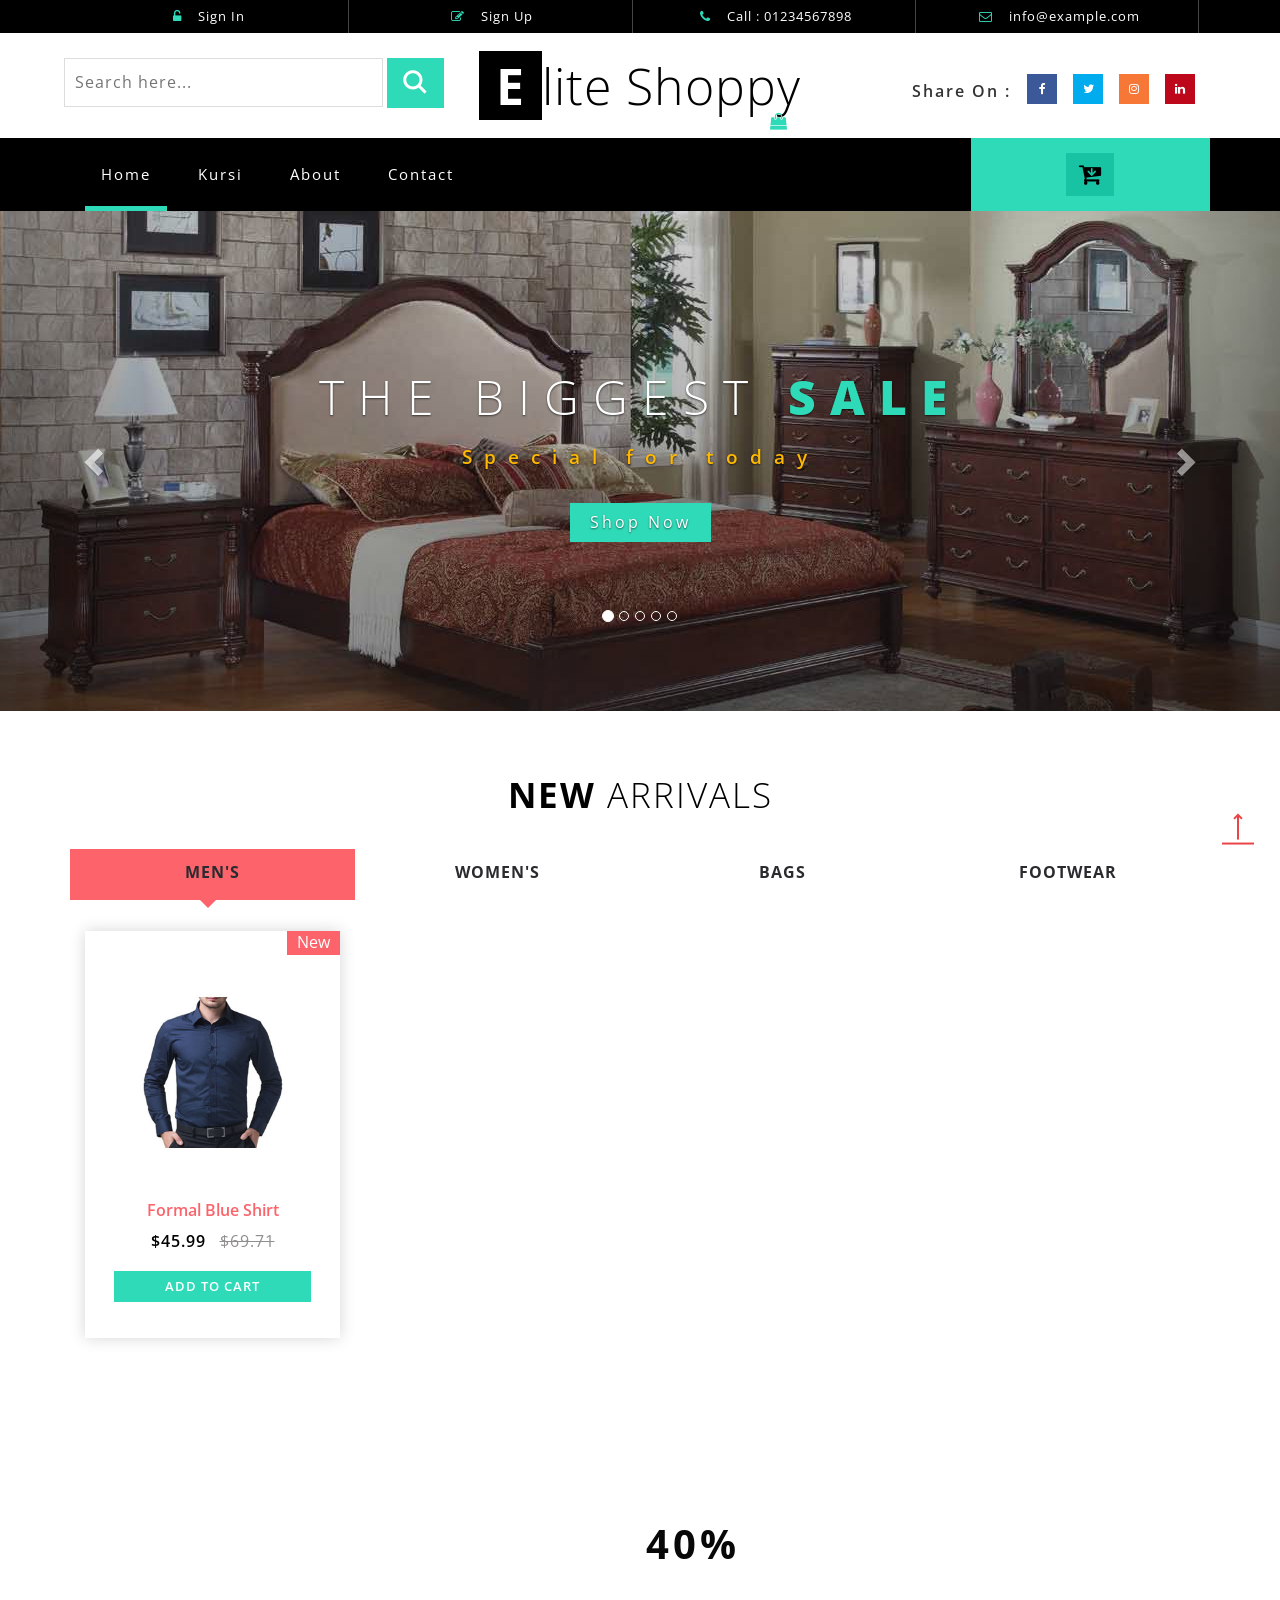
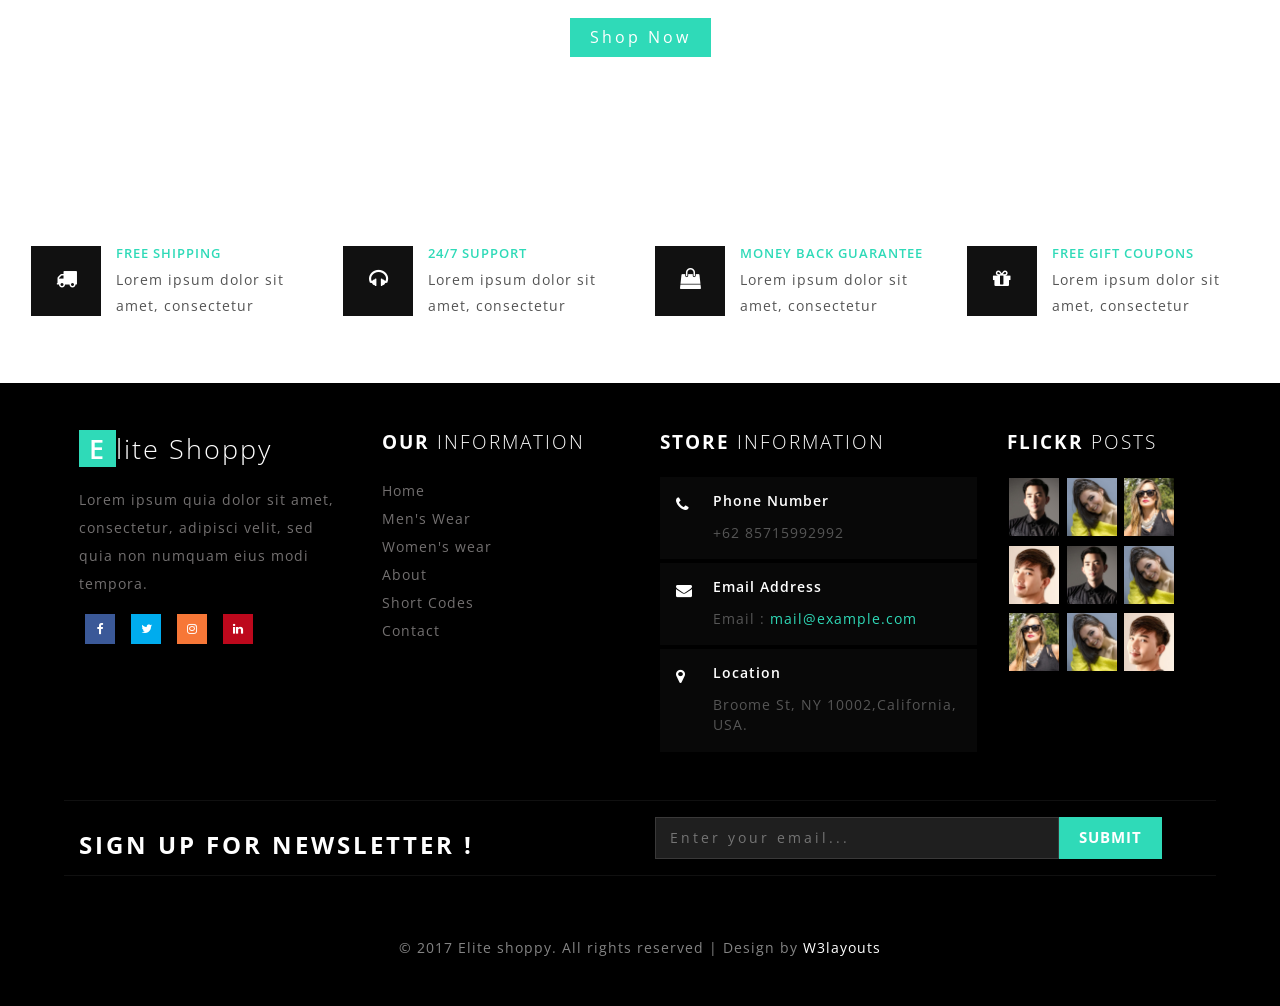
==== commit 91c5bf6b: "update address and fix delete barang" ====
--- a/assets/depan/index.html
+++ b/assets/depan/index.html
@@ -590,7 +590,7 @@
 							</div>
 							<div class="w3-address-right">
 								<h6>Phone Number</h6>
-								<p>+1 234 567 8901</p>
+								<p>+62 85715992992</p>
 							</div>
 							<div class="clearfix"> </div>
 						</div>
